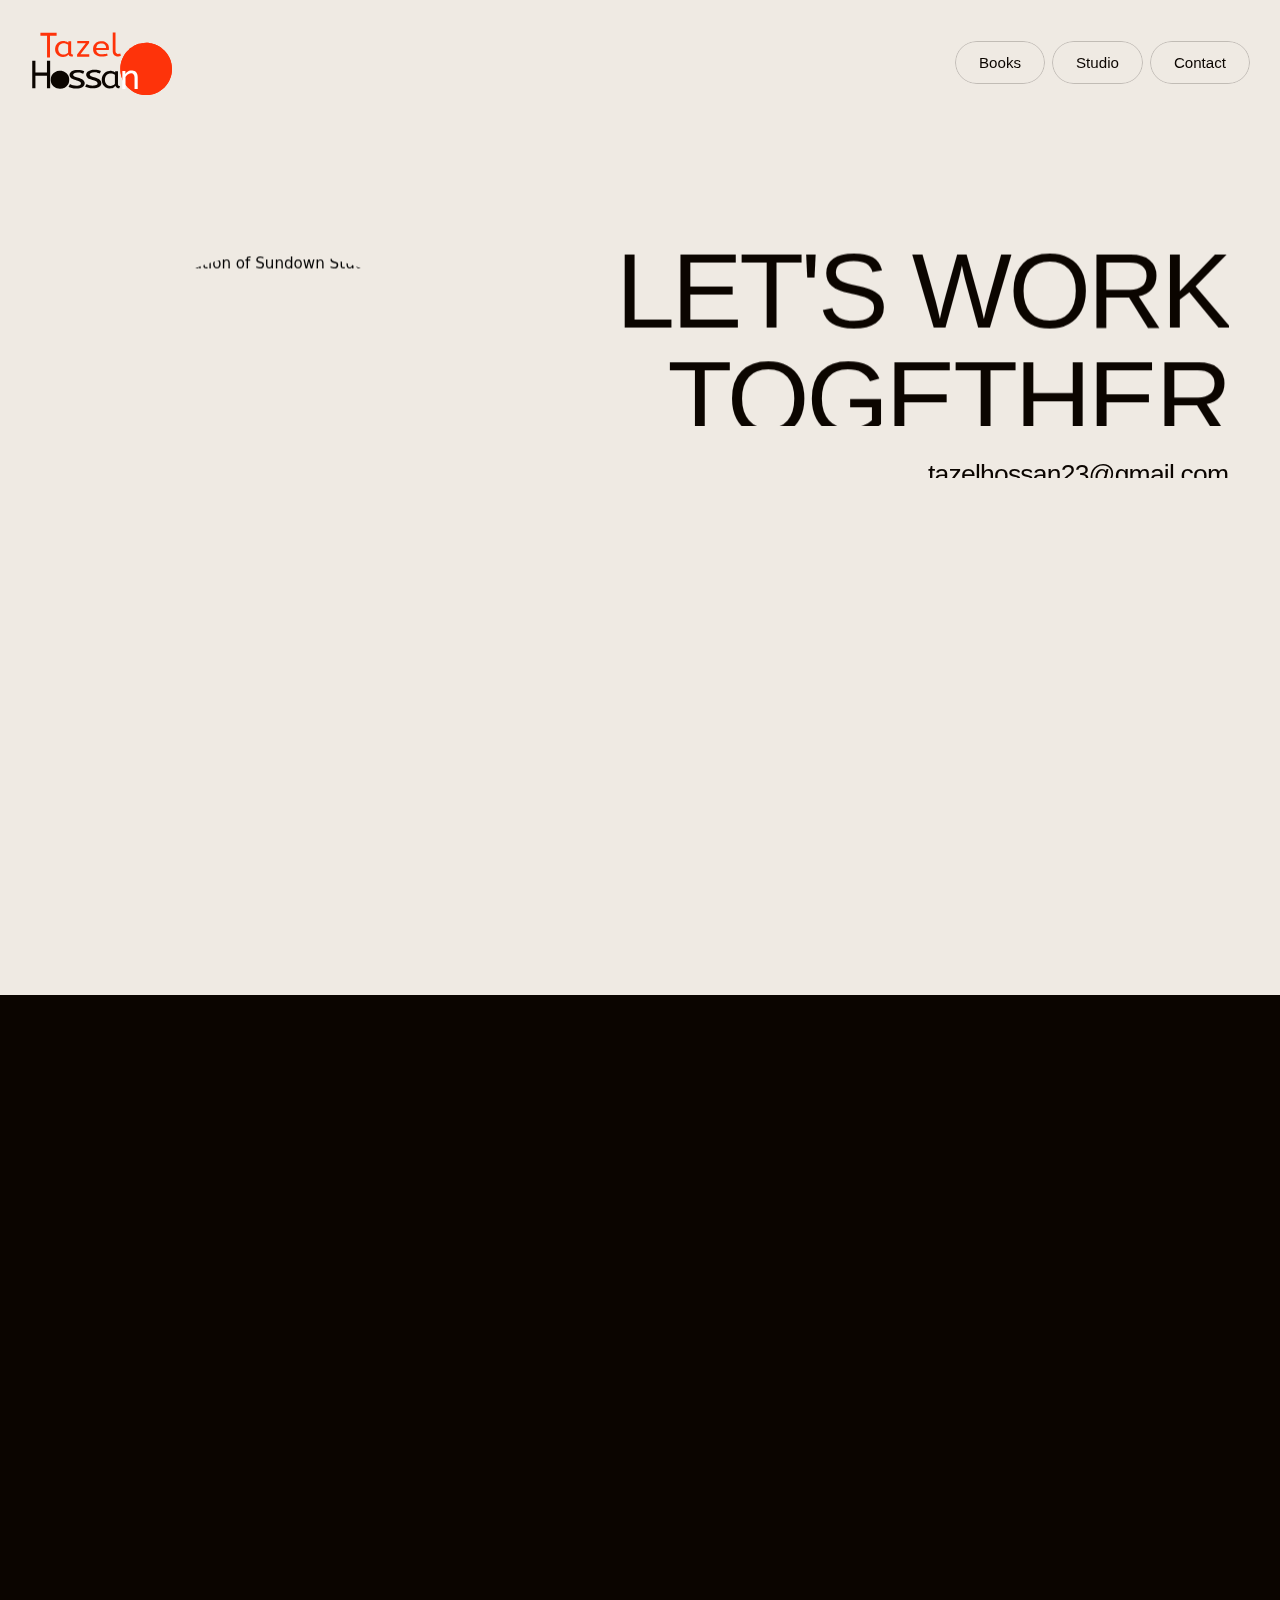
==== contact.html @ 0cb26f92 "All files are added" ====
<!DOCTYPE html>
<html data-wf-domain="#" data-wf-page="64d3dd9edfb41666c35b15ae" data-wf-site="64d3dd9edfb41666c35b15b7" lang="en">
  <head>
     <meta charset="utf-8" />
    <title>Tazel Hossan</title>
    <meta content="Important Books, Tazel Hossan" name="description" />
    <meta content="Tazel Hossan" property="og:title" />
    <meta content="important Books, Tazel Hossan" property="og:description" />
    <meta content="important Books, Tazel Hossan" property="og:image" />
    <meta content="important Books, Tazel Hossan" property="twitter:title" />
    <meta content="important Books, Tazel Hossan" property="twitter:description" />
    <meta content="important Books, Tazel Hossan" property="twitter:image" />
    <meta property="og:type" content="website" />
    <meta content="summary_large_image" name="twitter:card" />
    <meta content="width=device-width, initial-scale=1" name="viewport" />
    <link href="assets/css/contact.css" rel="stylesheet" type="text/css" />
	<script type="text/javascript">
      ! function(o, c) {
        var n = c.documentElement,
          t = " w-mod-";
        n.className += t + "js", ("ontouchstart" in o || o.DocumentTouch && c instanceof DocumentTouch) && (n.className += t + "touch")
      }(window, document);
    </script>
    
	<link href="assets/images/fav/favicon.png" rel="shortcut icon" type="image/x-icon" />
    <link href="assets/images/fav/webclip.jpg" rel="apple-touch-icon" />
    <link href="#" rel="canonical" />
    
	<style>
      .preloader {
        display: flex;
      }
    </style>
	
    <script defer src="assets/js/scrolldisable.js"></script>
	
	<style>
      html.lenis {
        height: auto;
      }

      .lenis.lenis-smooth {
        scroll-behavior: auto;
      }

      .lenis.lenis-smooth [data-lenis-prevent] {
        overscroll-behavior: contain;
      }

      .lenis.lenis-stopped {
        overflow: hidden;
      }
    </style>
    <html lang="en"></html>
  </head>
  <body class="body">
    <div class="page-wrapper">
      <div class="global-styles w-embed">
        <style>
          /* Make text look crisper and more legible in all browsers */
          body {
            -webkit-font-smoothing: antialiased;
            -moz-osx-font-smoothing: grayscale;
            font-smoothing: antialiased;
            text-rendering: optimizeLegibility;
          }

          /* Focus state style for keyboard navigation for the focusable elements */
          *[tabindex]:focus-visible,
          input[type="file"]:focus-visible {
            outline: 0.125rem solid #4d65ff;
            outline-offset: 0.125rem;
          }

          /* Get rid of top margin on first element in any rich text element */
          .w-richtext> :not(div):first-child,
          .w-richtext>div:first-child> :first-child {
            margin-top: 0 !important;
          }

          /* Get rid of bottom margin on last element in any rich text element */
          .w-richtext>:last-child,
          .w-richtext ol li:last-child,
          .w-richtext ul li:last-child {
            margin-bottom: 0 !important;
          }

          /* Prevent all click and hover interaction with an element */
          .pointer-events-off {
            pointer-events: none;
          }

          /* Enables all click and hover interaction with an element */
          .pointer-events-on {
            pointer-events: auto;
          }

          /* Create a class of .div-square which maintains a 1:1 dimension of a div */
          .div-square::after {
            content: "";
            display: block;
            padding-bottom: 100%;
          }

          /* Make sure containers never lose their center alignment */
          .container-medium,
          .container-small,
          .container-large {
            margin-right: auto !important;
            margin-left: auto !important;
          }

          /* 
Make the following elements inherit typography styles from the parent and not have hardcoded values. 
Important: You will not be able to style for example "All Links" in Designer with this CSS applied.
Uncomment this CSS to use it in the project. Leave this message for future hand-off.
*/
          /*
a,
.w-input,
.w-select,
.w-tab-link,
.w-nav-link,
.w-dropdown-btn,
.w-dropdown-toggle,
.w-dropdown-link {
  color: inherit;
  text-decoration: inherit;
  font-size: inherit;
}
*/
          /* Apply "..." after 3 lines of text */
          .text-style-3lines {
            display: -webkit-box;
            overflow: hidden;
            -webkit-line-clamp: 3;
            -webkit-box-orient: vertical;
          }

          /* Apply "..." after 2 lines of text */
          .text-style-2lines {
            display: -webkit-box;
            overflow: hidden;
            -webkit-line-clamp: 2;
            -webkit-box-orient: vertical;
          }

          /* Adds inline flex display */
          .display-inlineflex {
            display: inline-flex;
          }

          /* These classes are never overwritten */
          .hide {
            display: none !important;
          }

          @media screen and (max-width: 991px) {

            .hide,
            .hide-tablet {
              display: none !important;
            }
          }

          @media screen and (max-width: 767px) {
            .hide-mobile-landscape {
              display: none !important;
            }
          }

          @media screen and (max-width: 479px) {
            .hide-mobile {
              display: none !important;
            }
          }

          .margin-0 {
            margin: 0rem !important;
          }

          .padding-0 {
            padding: 0rem !important;
          }

          .spacing-clean {
            padding: 0rem !important;
            margin: 0rem !important;
          }

          .margin-top {
            margin-right: 0rem !important;
            margin-bottom: 0rem !important;
            margin-left: 0rem !important;
          }

          .padding-top {
            padding-right: 0rem !important;
            padding-bottom: 0rem !important;
            padding-left: 0rem !important;
          }

          .margin-right {
            margin-top: 0rem !important;
            margin-bottom: 0rem !important;
            margin-left: 0rem !important;
          }

          .padding-right {
            padding-top: 0rem !important;
            padding-bottom: 0rem !important;
            padding-left: 0rem !important;
          }

          .margin-bottom {
            margin-top: 0rem !important;
            margin-right: 0rem !important;
            margin-left: 0rem !important;
          }

          .padding-bottom {
            padding-top: 0rem !important;
            padding-right: 0rem !important;
            padding-left: 0rem !important;
          }

          .margin-left {
            margin-top: 0rem !important;
            margin-right: 0rem !important;
            margin-bottom: 0rem !important;
          }

          .padding-left {
            padding-top: 0rem !important;
            padding-right: 0rem !important;
            padding-bottom: 0rem !important;
          }

          .margin-horizontal {
            margin-top: 0rem !important;
            margin-bottom: 0rem !important;
          }

          .padding-horizontal {
            padding-top: 0rem !important;
            padding-bottom: 0rem !important;
          }

          .margin-vertical {
            margin-right: 0rem !important;
            margin-left: 0rem !important;
          }

          .padding-vertical {
            padding-right: 0rem !important;
            padding-left: 0rem !important;
          }

          /* Fluid Responsive */
          body {
            min-height: 0vw;
            font-size: calc(0.5357142857142858vw + 0.5178571428571429em);
          }

          /* Min Font Size */
          @media screen and (max-width:991px) {
            body {
              font-size: 0.875em;
            }
          }

          /* Animate Line */
          :root {
            --animate-line-color: #efeae3;
            --animate-line-speed: 0.2s;
            --animate-line-ease: cubic-bezier(0.12, 0, 0.39, 0);
          }

          .animate-line {
            display: inline-block;
            position: relative;
            overflow-x: hidden;
          }

          .animate-line::after {
            pointer-events: none;
            background-color: var(--animate-line-color);
            content: "";
            height: 1.5px;
            position: absolute;
            left: auto;
            top: auto;
            right: 0%;
            bottom: 0%;
            width: 0%;
            transition: width var(--animate-line-ease) var(--animate-line-speed);
          }

          .animate-line:hover::after {
            width: 100%;
            right: auto;
            left: 0%;
          }

          .animate-line.color-type-2 {
            --animate-line-color: #0B0500;
          }

          /* Custom pointer */
          .pointer---wrap {
            pointer-events: none;
          }
        </style>
        <style>
          @media screen and (min-width: 992px) {

            /* Animate Circle */
            :root {
              --circle-btn-bg: #0b0500;
              --circle-btn-text: #ffffff;
              --circle-btn-speed: 0.3s;
              --circle-btn-half-speed: 0.15s;
              --circle-ease-out: cubic-bezier(0.61, 1, 0.88, 1);
              --circle-ease-in: cubic-bezier(0.12, 0, 0.39, 0);
            }

            .reveal-circle {
              position: relative;
              overflow: hidden;
              -webkit-mask-image: -webkit-radial-gradient(white, black);
            }

            .reveal-circle:hover {
              color: var(--circle-btn-text);
              background-color: var(--circle-btn-bg);
              transition: background-color 0.0s linear var(--circle-btn-speed);
            }

            .reveal-circle::after {
              pointer-events: none;
              background-color: var(--circle-btn-bg);
              transform: translateY(5em);
              content: "";
              z-index: -1;
              position: absolute;
              width: 100%;
              padding-top: 100%;
              left: 0%;
              top: 0%;
              right: 0%;
              bottom: auto;
              border-radius: 50%;
              transition: border-radius var(--circle-btn-half-speed) var(--circle-ease-in) 0.0s,
                transform var(--circle-btn-speed) var(--circle-ease-in);
            }

            .reveal-circle:hover::after {
              border-radius: 0%;
              transform: translateY(0em);
              transition: border-radius var(--circle-btn-half-speed) var(--circle-ease-out) var(--circle-btn-half-speed),
                transform var(--circle-btn-speed) var(--circle-ease-out);
            }

            .reveal-circle.color-type-2 {
              --circle-btn-bg: #EFEAE3;
              --circle-btn-text: #0b0500;
            }
        </style>
      </div>
      <div data-animation="default" class="header w-nav" data-easing2="ease-in" fs-scrolldisable-element="smart-nav" data-easing="ease-out" data-collapse="small" data-w-id="489064cb-9577-b618-a8e4-54da4629fd67" role="banner" data-duration="400">
        <div class="header_container">
          <a href="/" class="header_logo-link w-nav-brand">
            <img src="assets/images/logo/logo.svg" loading="lazy" alt="Tazel Hossan" class="header_logo" />
          </a>
          <nav role="navigation" class="header_menu w-nav-menu">
            <a href="/work" class="header_link reveal-circle w-inline-block">
              <div class="header_link_dot"></div>
              <div class="header_link_text">Books</div>
            </a>
            <a href="/studio" class="header_link reveal-circle w-inline-block">
              <div class="header_link_dot"></div>
              <div class="header_link_text">Studio</div>
            </a>
            <a href="contact.html" aria-current="page" class="header_link reveal-circle w-inline-block w--current">
              <div class="header_link_dot"></div>
              <div class="header_link_text">Contact</div>
            </a>
          </nav>
          <div fs-scrolldisable-element="toggle" class="header_menu-button w-nav-button">
            <div class="menu_link">
              <div class="menu-icon">
                <div class="menu-icon_line-top"></div>
                <div class="menu-icon_line-bottom"></div>
              </div>
              <div class="menu_link_text">Click</div>
            </div>
          </div>
        </div>
        <div class="header_overlay"></div>
      </div>
      <main class="main-wrapper">
        <section class="contact_section">
          <div class="container">
            <div class="contact_wrapper">
              <div data-w-id="ddba9ebc-9bd6-7f35-e142-2bb812d04d08" style="-webkit-transform:translate3d(0, 50%, 0) scale3d(1, 1, 1) rotateX(0) rotateY(0) rotateZ(0) skew(0, 0);-moz-transform:translate3d(0, 50%, 0) scale3d(1, 1, 1) rotateX(0) rotateY(0) rotateZ(0) skew(0, 0);-ms-transform:translate3d(0, 50%, 0) scale3d(1, 1, 1) rotateX(0) rotateY(0) rotateZ(0) skew(0, 0);transform:translate3d(0, 50%, 0) scale3d(1, 1, 1) rotateX(0) rotateY(0) rotateZ(0) skew(0, 0);opacity:0" class="map_wrapper">
                <div class="map_height">
                  <img src="assets/images/map/map.webp" loading="lazy" sizes="(max-width: 767px) 93vw, (max-width: 991px) 36vw, 38vw" srcset="https://assets-global.website-files.com/64d3dd9edfb41666c35b15b7/64d3dd9edfb41666c35b15e3_Sundown-Map-p-500.jpg 500w, https://assets-global.website-files.com/64d3dd9edfb41666c35b15b7/64d3dd9edfb41666c35b15e3_Sundown-Map-p-800.jpg 800w, https://assets-global.website-files.com/64d3dd9edfb41666c35b15b7/64d3dd9edfb41666c35b15e3_Sundown-Map-p-1080.jpg 1080w, https://assets-global.website-files.com/64d3dd9edfb41666c35b15b7/64d3dd9edfb41666c35b15e3_Sundown-Map-p-1600.jpg 1600w, https://assets-global.website-files.com/64d3dd9edfb41666c35b15b7/64d3dd9edfb41666c35b15e3_Sundown-Map-p-2000.jpg 2000w, https://assets-global.website-files.com/64d3dd9edfb41666c35b15b7/64d3dd9edfb41666c35b15e3_Sundown-Map-p-2600.jpg 2600w, https://assets-global.website-files.com/64d3dd9edfb41666c35b15b7/64d3dd9edfb41666c35b15e3_Sundown-Map.webp 2634w" alt="Map showing location of Sundown Studio" class="image" />
                </div>
              </div>
              <div class="content_wrapper">
                <div class="contact_content">
                  <div class="heading_wrap">
                    <h1 data-w-id="2df42a85-0274-06a1-2caa-21263af942a5" style="-webkit-transform:translate3d(0, 105%, 0) scale3d(1, 1, 1) rotateX(0) rotateY(0) rotateZ(0) skew(0, 0);-moz-transform:translate3d(0, 105%, 0) scale3d(1, 1, 1) rotateX(0) rotateY(0) rotateZ(0) skew(0, 0);-ms-transform:translate3d(0, 105%, 0) scale3d(1, 1, 1) rotateX(0) rotateY(0) rotateZ(0) skew(0, 0);transform:translate3d(0, 105%, 0) scale3d(1, 1, 1) rotateX(0) rotateY(0) rotateZ(0) skew(0, 0)" class="contact_heading-1">let&#x27;s work </h1>
                  </div>
                  <div class="heading_wrap">
                    <h1 data-w-id="075545f0-e48b-1949-8279-20169f4b8d40" style="-webkit-transform:translate3d(0, 105%, 0) scale3d(1, 1, 1) rotateX(0) rotateY(0) rotateZ(0) skew(0, 0);-moz-transform:translate3d(0, 105%, 0) scale3d(1, 1, 1) rotateX(0) rotateY(0) rotateZ(0) skew(0, 0);-ms-transform:translate3d(0, 105%, 0) scale3d(1, 1, 1) rotateX(0) rotateY(0) rotateZ(0) skew(0, 0);transform:translate3d(0, 105%, 0) scale3d(1, 1, 1) rotateX(0) rotateY(0) rotateZ(0) skew(0, 0)" class="contact_heading-2">together</h1>
                  </div>
                  <div class="link_wrap">
                    <a data-w-id="2f45e20d-b739-a10f-342c-1d8394a74b5b" style="-webkit-transform:translate3d(0, 150%, 0) scale3d(1, 1, 1) rotateX(0) rotateY(0) rotateZ(0) skew(0, 0);-moz-transform:translate3d(0, 150%, 0) scale3d(1, 1, 1) rotateX(0) rotateY(0) rotateZ(0) skew(0, 0);-ms-transform:translate3d(0, 150%, 0) scale3d(1, 1, 1) rotateX(0) rotateY(0) rotateZ(0) skew(0, 0);transform:translate3d(0, 150%, 0) scale3d(1, 1, 1) rotateX(0) rotateY(0) rotateZ(0) skew(0, 0)" href="mailto:tazelhossan23@gmail.com" class="contact_link animate-line color-type-2">tazelhossan23@gmail.com</a>
                  </div>
                  <div data-w-id="3f0509ab-4c14-a874-d63c-6f5e2aa34bff" style="opacity:0" class="contact-gradient-wrapper">
                    <div class="who-shapes-wrapper">
                      <div style="-webkit-transform:translate3d(0%, 0%, 0) scale3d(1, 1, 1) rotateX(0) rotateY(0) rotateZ(0) skew(0, 0);-moz-transform:translate3d(0%, 0%, 0) scale3d(1, 1, 1) rotateX(0) rotateY(0) rotateZ(0) skew(0, 0);-ms-transform:translate3d(0%, 0%, 0) scale3d(1, 1, 1) rotateX(0) rotateY(0) rotateZ(0) skew(0, 0);transform:translate3d(0%, 0%, 0) scale3d(1, 1, 1) rotateX(0) rotateY(0) rotateZ(0) skew(0, 0)" class="who-shape-2"></div>
                      <div style="-webkit-transform:translate3d(0%, 0%, 0) scale3d(1, 1, 1) rotateX(0) rotateY(0) rotateZ(0deg) skew(0deg, 0);-moz-transform:translate3d(0%, 0%, 0) scale3d(1, 1, 1) rotateX(0) rotateY(0) rotateZ(0deg) skew(0deg, 0);-ms-transform:translate3d(0%, 0%, 0) scale3d(1, 1, 1) rotateX(0) rotateY(0) rotateZ(0deg) skew(0deg, 0);transform:translate3d(0%, 0%, 0) scale3d(1, 1, 1) rotateX(0) rotateY(0) rotateZ(0deg) skew(0deg, 0)" class="who-shape-1"></div>
                    </div>
                  </div>
                </div>
                <div class="contact_points">
                  <div data-w-id="780020fa-1ade-f99d-bc6c-25d020158dc1" style="opacity:0" class="heading-style-h4">Jahangirnagar University, Area</div>
                  <div data-w-id="a8296101-f5be-d9b4-b845-5a6a897e2b38" style="-webkit-transform:translate3d(0, 0, 0) scale3d(0, 0, 1) rotateX(0) rotateY(0) rotateZ(0) skew(0, 0);-moz-transform:translate3d(0, 0, 0) scale3d(0, 0, 1) rotateX(0) rotateY(0) rotateZ(0) skew(0, 0);-ms-transform:translate3d(0, 0, 0) scale3d(0, 0, 1) rotateX(0) rotateY(0) rotateZ(0) skew(0, 0);transform:translate3d(0, 0, 0) scale3d(0, 0, 1) rotateX(0) rotateY(0) rotateZ(0) skew(0, 0)" class="line"></div>
                  <div data-w-id="182dfed7-cc10-fd19-6f8d-c103263c7725" style="opacity:0" class="heading-style-h4">Savar - 1342, Dhaka</div>
                  <div data-w-id="5c5dd414-5310-069b-d87b-884fb76edf4d" style="-webkit-transform:translate3d(0, 0, 0) scale3d(0, 0, 1) rotateX(0) rotateY(0) rotateZ(0) skew(0, 0);-moz-transform:translate3d(0, 0, 0) scale3d(0, 0, 1) rotateX(0) rotateY(0) rotateZ(0) skew(0, 0);-ms-transform:translate3d(0, 0, 0) scale3d(0, 0, 1) rotateX(0) rotateY(0) rotateZ(0) skew(0, 0);transform:translate3d(0, 0, 0) scale3d(0, 0, 1) rotateX(0) rotateY(0) rotateZ(0) skew(0, 0)" class="line"></div>
                  <div data-w-id="cb2c5d14-49bb-25f5-def1-b8c539429dc9" style="opacity:0" class="heading-style-h4">Bangladesh</div>
                </div>
              </div>
            </div>
          </div>
        </section>
      </main>
      <footer class="footer">
        <div class="spacer"></div>
        <div class="footer-component">
          <div class="container is-1260">
            <div class="footer_content">
              <div class="footer_menu_wrap">
                <a href="/work" class="footer_menu_link">Books</a>
                <a href="/studio" class="footer_menu_link">Studio</a>
                <a href="/contact.html" aria-current="page" class="footer_menu_link w--current">Contact</a>
              </div>
              <div class="newsletter_wrap">
                <div class="newsletter-heading_wrapper">
                  <p class="text-size-large text-color-white">Receive professional insights and imaginative inspiration directly in your email inbox.</p>
                </div>
                <div class="form-wrapper">
                  <div class="form-block w-form">
                    <form id="email-form" name="email-form" data-name="Email Form" method="get" class="form" data-wf-page-id="64d3dd9edfb41666c35b15ae" data-wf-element-id="626ff2cb-0fc6-2b3c-7abf-541026a7f826">
                      <input class="text-field w-input" maxlength="256" name="email-2" data-name="Email 2" placeholder="Email address" type="email" id="email-2" required="" />
                      <input type="submit" data-wait="Please wait..." class="submit-button w-button" value="Submit" />
                    </form>
                    <div class="success-message w-form-done">
                      <div class="text-block">Thanks for signing up!</div>
                    </div>
                    <div class="error-message w-form-fail">
                      <div class="text-block-2">Oops! Something went wrong.</div>
                    </div>
                  </div>
                </div>
              </div>
            </div>
          </div>
          <div data-w-id="626ff2cb-0fc6-2b3c-7abf-541026a7f82f" class="footer-gradient_wrapper">
            <div class="footer-shape-1"></div>
            <div class="footer-shape-2"></div>
            <div class="footer-shape-3"></div>
            <div class="footer-shape-4"></div>
          </div>
          <div class="footer-logo_wrapper">
            <img src="assets/images/logo/footer.svg" loading="lazy" alt="" class="footer-logo" />
          </div>
          <div class="footer_links">
            <div class="footer-line-break"></div>
            <div class="footer_links_wrapper">
              <div class="footer_copyright">
                <p class="text-color-white">Copyright © Tazel Hossan</p>
              </div>
              <div class="footer_location">
                <div class="location_icon">
                  <img src="https://assets-global.website-files.com/64d3dd9edfb41666c35b15b7/64d3dd9edfb41666c35b15cb_Globe.svg" loading="lazy" alt="" class="image" />
                </div>
                <p class="text-color-white">FaceBook</p>
              </div>
              <div class="footer_socials">
                <a href="#" target="_blank" class="footer-link animate-line">GitHub</a>
              </div>
              <div class="footer_socials">
                <a href="#" target="_blank" class="footer-link animate-line">LinkedIn</a>
              </div>
            </div>
          </div>
        </div>
      </footer>
    </div>
       <script src="assets/js/min.js" type="text/javascript" ></script>
    <script src="assets/js/webflow.js" type="text/javascript"></script>
    <script src="assets/js/lenis.js"></script>
	<script>
      "use strict"; // fix lenis in safari
      if (Webflow.env("editor") === undefined) {
        const lenis = new Lenis({
          lerp: 0.1,
          wheelMultiplier: 0.7,
          infinite: false,
          gestureOrientation: "vertical",
          normalizeWheel: false,
          smoothTouch: false
        });

        function raf(time) {
          lenis.raf(time);
          requestAnimationFrame(raf);
        }
        requestAnimationFrame(raf);
        $("[data-lenis-start]").on("click", function() {
          lenis.start();
        });
        $("[data-lenis-stop]").on("click", function() {
          lenis.stop();
        });
        $("[data-lenis-toggle]").on("click", function() {
          $(this).toggleClass("stop-scroll");
          if ($(this).hasClass("stop-scroll")) {
            lenis.stop();
          } else {
            lenis.start();
          }
        });

        function connectToScrollTrigger() {
          lenis.on("scroll", ScrollTrigger.update);
          gsap.ticker.add((time) => {
            lenis.raf(time * 1000);
          });
        }
        // Uncomment this if using GSAP ScrollTrigger
        // connectToScrollTrigger();
      }
    </script>
  </body>
</html>
---- assets/css/contact.css ----
html {
  -ms-text-size-adjust: 100%;
  -webkit-text-size-adjust: 100%;
  font-family: sans-serif;
}
body {
  margin: 0;
}
article,
aside,
details,
figcaption,
figure,
footer,
header,
hgroup,
main,
menu,
nav,
section,
summary {
  display: block;
}
audio,
canvas,
progress,
video {
  vertical-align: baseline;
  display: inline-block;
}
audio:not([controls]) {
  height: 0;
  display: none;
}
[hidden],
template {
  display: none;
}
a {
  background-color: transparent;
}
a:active,
a:hover {
  outline: 0;
}
abbr[title] {
  border-bottom: 1px dotted;
}
b,
strong {
  font-weight: 700;
}
dfn {
  font-style: italic;
}
h1 {
  margin: 0.67em 0;
  font-size: 2em;
}
mark {
  color: #000;
  background: #ff0;
}
small {
  font-size: 80%;
}
sub,
sup {
  vertical-align: baseline;
  font-size: 75%;
  line-height: 0;
  position: relative;
}
sup {
  top: -0.5em;
}
sub {
  bottom: -0.25em;
}
img {
  border: 0;
}
svg:not(:root) {
  overflow: hidden;
}
figure {
  margin: 1em 40px;
}
hr {
  box-sizing: content-box;
  height: 0;
}
pre {
  overflow: auto;
}
code,
kbd,
pre,
samp {
  font-family: monospace;
  font-size: 1em;
}
button,
input,
optgroup,
select,
textarea {
  color: inherit;
  font: inherit;
  margin: 0;
}
button {
  overflow: visible;
}
button,
select {
  text-transform: none;
}
button,
html input[type="button"],
input[type="reset"] {
  -webkit-appearance: button;
  cursor: pointer;
}
button[disabled],
html input[disabled] {
  cursor: default;
}
button::-moz-focus-inner,
input::-moz-focus-inner {
  border: 0;
  padding: 0;
}
input {
  line-height: normal;
}
input[type="checkbox"],
input[type="radio"] {
  box-sizing: border-box;
  padding: 0;
}
input[type="number"]::-webkit-inner-spin-button,
input[type="number"]::-webkit-outer-spin-button {
  height: auto;
}
input[type="search"] {
  -webkit-appearance: none;
}
input[type="search"]::-webkit-search-cancel-button,
input[type="search"]::-webkit-search-decoration {
  -webkit-appearance: none;
}
fieldset {
  border: 1px solid silver;
  margin: 0 2px;
  padding: 0.35em 0.625em 0.75em;
}
legend {
  border: 0;
  padding: 0;
}
textarea {
  overflow: auto;
}
optgroup {
  font-weight: 700;
}
table {
  border-collapse: collapse;
  border-spacing: 0;
}
td,
th {
  padding: 0;
}
@font-face {
  font-family: webflow-icons;
  src: url([data-uri])
    format("truetype");
  font-weight: 400;
  font-style: normal;
}
[class^="w-icon-"],
[class*="\ w-icon-"] {
  speak: none;
  font-variant: normal;
  text-transform: none;
  -webkit-font-smoothing: antialiased;
  -moz-osx-font-smoothing: grayscale;
  font-style: normal;
  font-weight: 400;
  line-height: 1;
  font-family: webflow-icons !important;
}
.w-icon-slider-right:before {
  content: "î˜€";
}
.w-icon-slider-left:before {
  content: "î˜";
}
.w-icon-nav-menu:before {
  content: "î˜‚";
}
.w-icon-arrow-down:before,
.w-icon-dropdown-toggle:before {
  content: "î˜ƒ";
}
.w-icon-file-upload-remove:before {
  content: "î¤€";
}
.w-icon-file-upload-icon:before {
  content: "î¤ƒ";
}
* {
  box-sizing: border-box;
}
html {
  height: 100%;
}
body {
  min-height: 100%;
  color: #333;
  background-color: #fff;
  margin: 0;
  font-family: Arial, sans-serif;
  font-size: 14px;
  line-height: 20px;
}
img {
  max-width: 100%;
  vertical-align: middle;
  display: inline-block;
}
html.w-mod-touch * {
  background-attachment: scroll !important;
}
.w-block {
  display: block;
}
.w-inline-block {
  max-width: 100%;
  display: inline-block;
}
.w-clearfix:before,
.w-clearfix:after {
  content: " ";
  grid-area: 1/1/2/2;
  display: table;
}
.w-clearfix:after {
  clear: both;
}
.w-hidden {
  display: none;
}
.w-button {
  color: #fff;
  line-height: inherit;
  cursor: pointer;
  background-color: #3898ec;
  border: 0;
  border-radius: 0;
  padding: 9px 15px;
  text-decoration: none;
  display: inline-block;
}
input.w-button {
  -webkit-appearance: button;
}
html[data-w-dynpage] [data-w-cloak] {
  color: transparent !important;
}
.w-code-block {
  margin: unset;
}
.w-webflow-badge,
.w-webflow-badge * {
  z-index: auto;
  visibility: visible;
  box-sizing: border-box;
  width: auto;
  height: auto;
  max-height: none;
  max-width: none;
  min-height: 0;
  min-width: 0;
  float: none;
  clear: none;
  box-shadow: none;
  opacity: 1;
  direction: ltr;
  font-family: inherit;
  font-weight: inherit;
  color: inherit;
  font-size: inherit;
  line-height: inherit;
  font-style: inherit;
  font-variant: inherit;
  text-align: inherit;
  letter-spacing: inherit;
  -webkit-text-decoration: inherit;
  text-decoration: inherit;
  text-indent: 0;
  text-transform: inherit;
  text-shadow: none;
  font-smoothing: auto;
  vertical-align: baseline;
  cursor: inherit;
  white-space: inherit;
  word-break: normal;
  word-spacing: normal;
  word-wrap: normal;
  background: 0 0;
  border: 0 transparent;
  border-radius: 0;
  margin: 0;
  padding: 0;
  list-style-type: disc;
  transition: none;
  display: block;
  position: static;
  top: auto;
  bottom: auto;
  left: auto;
  right: auto;
  overflow: visible;
  transform: none;
}
.w-webflow-badge {
  white-space: nowrap;
  cursor: pointer;
  box-shadow: 0 0 0 1px rgba(0, 0, 0, 0.1), 0 1px 3px rgba(0, 0, 0, 0.1);
  visibility: visible !important;
  z-index: 2147483647 !important;
  color: #aaadb0 !important;
  opacity: 1 !important;
  width: auto !important;
  height: auto !important;
  background-color: #fff !important;
  border-radius: 3px !important;
  margin: 0 !important;
  padding: 6px !important;
  font-size: 12px !important;
  line-height: 14px !important;
  text-decoration: none !important;
  display: inline-block !important;
  position: fixed !important;
  top: auto !important;
  bottom: 12px !important;
  left: auto !important;
  right: 12px !important;
  overflow: visible !important;
  transform: none !important;
}
.w-webflow-badge > img {
  visibility: visible !important;
  opacity: 1 !important;
  vertical-align: middle !important;
  display: inline-block !important;
}
h1,
h2,
h3,
h4,
h5,
h6 {
  margin-bottom: 10px;
  font-weight: 700;
}
h1 {
  margin-top: 20px;
  font-size: 38px;
  line-height: 44px;
}
h2 {
  margin-top: 20px;
  font-size: 32px;
  line-height: 36px;
}
h3 {
  margin-top: 20px;
  font-size: 24px;
  line-height: 30px;
}
h4 {
  margin-top: 10px;
  font-size: 18px;
  line-height: 24px;
}
h5 {
  margin-top: 10px;
  font-size: 14px;
  line-height: 20px;
}
h6 {
  margin-top: 10px;
  font-size: 12px;
  line-height: 18px;
}
p {
  margin-top: 0;
  margin-bottom: 10px;
}
blockquote {
  border-left: 5px solid #e2e2e2;
  margin: 0 0 10px;
  padding: 10px 20px;
  font-size: 18px;
  line-height: 22px;
}
figure {
  margin: 0 0 10px;
}
figcaption {
  text-align: center;
  margin-top: 5px;
}
ul,
ol {
  margin-top: 0;
  margin-bottom: 10px;
  padding-left: 40px;
}
.w-list-unstyled {
  padding-left: 0;
  list-style: none;
}
.w-embed:before,
.w-embed:after {
  content: " ";
  grid-area: 1/1/2/2;
  display: table;
}
.w-embed:after {
  clear: both;
}
.w-video {
  width: 100%;
  padding: 0;
  position: relative;
}
.w-video iframe,
.w-video object,
.w-video embed {
  width: 100%;
  height: 100%;
  border: none;
  position: absolute;
  top: 0;
  left: 0;
}
fieldset {
  border: 0;
  margin: 0;
  padding: 0;
}
button,
[type="button"],
[type="reset"] {
  cursor: pointer;
  -webkit-appearance: button;
  border: 0;
}
.w-form {
  margin: 0 0 15px;
}
.w-form-done {
  text-align: center;
  background-color: #ddd;
  padding: 20px;
  display: none;
}
.w-form-fail {
  background-color: #ffdede;
  margin-top: 10px;
  padding: 10px;
  display: none;
}
label {
  margin-bottom: 5px;
  font-weight: 700;
  display: block;
}
.w-input,
.w-select {
  width: 100%;
  height: 38px;
  color: #333;
  vertical-align: middle;
  background-color: #fff;
  border: 1px solid #ccc;
  margin-bottom: 10px;
  padding: 8px 12px;
  font-size: 14px;
  line-height: 1.42857;
  display: block;
}
.w-input:-moz-placeholder,
.w-select:-moz-placeholder {
  color: #999;
}
.w-input::-moz-placeholder,
.w-select::-moz-placeholder {
  color: #999;
  opacity: 1;
}
.w-input::-webkit-input-placeholder,
.w-select::-webkit-input-placeholder {
  color: #999;
}
.w-input:focus,
.w-select:focus {
  border-color: #3898ec;
  outline: 0;
}
.w-input[disabled],
.w-select[disabled],
.w-input[readonly],
.w-select[readonly],
fieldset[disabled] .w-input,
fieldset[disabled] .w-select {
  cursor: not-allowed;
}
.w-input[disabled]:not(.w-input-disabled),
.w-select[disabled]:not(.w-input-disabled),
.w-input[readonly],
.w-select[readonly],
fieldset[disabled]:not(.w-input-disabled) .w-input,
fieldset[disabled]:not(.w-input-disabled) .w-select {
  background-color: #eee;
}
textarea.w-input,
textarea.w-select {
  height: auto;
}
.w-select {
  background-color: #f3f3f3;
}
.w-select[multiple] {
  height: auto;
}
.w-form-label {
  cursor: pointer;
  margin-bottom: 0;
  font-weight: 400;
  display: inline-block;
}
.w-radio {
  margin-bottom: 5px;
  padding-left: 20px;
  display: block;
}
.w-radio:before,
.w-radio:after {
  content: " ";
  grid-area: 1/1/2/2;
  display: table;
}
.w-radio:after {
  clear: both;
}
.w-radio-input {
  float: left;
  margin: 3px 0 0 -20px;
  line-height: normal;
}
.w-file-upload {
  margin-bottom: 10px;
  display: block;
}
.w-file-upload-input {
  width: 0.1px;
  height: 0.1px;
  opacity: 0;
  z-index: -100;
  position: absolute;
  overflow: hidden;
}
.w-file-upload-default,
.w-file-upload-uploading,
.w-file-upload-success {
  color: #333;
  display: inline-block;
}
.w-file-upload-error {
  margin-top: 10px;
  display: block;
}
.w-file-upload-default.w-hidden,
.w-file-upload-uploading.w-hidden,
.w-file-upload-error.w-hidden,
.w-file-upload-success.w-hidden {
  display: none;
}
.w-file-upload-uploading-btn {
  cursor: pointer;
  background-color: #fafafa;
  border: 1px solid #ccc;
  margin: 0;
  padding: 8px 12px;
  font-size: 14px;
  font-weight: 400;
  display: flex;
}
.w-file-upload-file {
  background-color: #fafafa;
  border: 1px solid #ccc;
  flex-grow: 1;
  justify-content: space-between;
  margin: 0;
  padding: 8px 9px 8px 11px;
  display: flex;
}
.w-file-upload-file-name {
  font-size: 14px;
  font-weight: 400;
  display: block;
}
.w-file-remove-link {
  width: auto;
  height: auto;
  cursor: pointer;
  margin-top: 3px;
  margin-left: 10px;
  padding: 3px;
  display: block;
}
.w-icon-file-upload-remove {
  margin: auto;
  font-size: 10px;
}
.w-file-upload-error-msg {
  color: #ea384c;
  padding: 2px 0;
  display: inline-block;
}
.w-file-upload-info {
  padding: 0 12px;
  line-height: 38px;
  display: inline-block;
}
.w-file-upload-label {
  cursor: pointer;
  background-color: #fafafa;
  border: 1px solid #ccc;
  margin: 0;
  padding: 8px 12px;
  font-size: 14px;
  font-weight: 400;
  display: inline-block;
}
.w-icon-file-upload-icon,
.w-icon-file-upload-uploading {
  width: 20px;
  margin-right: 8px;
  display: inline-block;
}
.w-icon-file-upload-uploading {
  height: 20px;
}
.w-container {
  max-width: 940px;
  margin-left: auto;
  margin-right: auto;
}
.w-container:before,
.w-container:after {
  content: " ";
  grid-area: 1/1/2/2;
  display: table;
}
.w-container:after {
  clear: both;
}
.w-container .w-row {
  margin-left: -10px;
  margin-right: -10px;
}
.w-row:before,
.w-row:after {
  content: " ";
  grid-area: 1/1/2/2;
  display: table;
}
.w-row:after {
  clear: both;
}
.w-row .w-row {
  margin-left: 0;
  margin-right: 0;
}
.w-col {
  float: left;
  width: 100%;
  min-height: 1px;
  padding-left: 10px;
  padding-right: 10px;
  position: relative;
}
.w-col .w-col {
  padding-left: 0;
  padding-right: 0;
}
.w-col-1 {
  width: 8.33333%;
}
.w-col-2 {
  width: 16.6667%;
}
.w-col-3 {
  width: 25%;
}
.w-col-4 {
  width: 33.3333%;
}
.w-col-5 {
  width: 41.6667%;
}
.w-col-6 {
  width: 50%;
}
.w-col-7 {
  width: 58.3333%;
}
.w-col-8 {
  width: 66.6667%;
}
.w-col-9 {
  width: 75%;
}
.w-col-10 {
  width: 83.3333%;
}
.w-col-11 {
  width: 91.6667%;
}
.w-col-12 {
  width: 100%;
}
.w-hidden-main {
  display: none !important;
}
@media screen and (max-width: 991px) {
  .w-container {
    max-width: 728px;
  }
  .w-hidden-main {
    display: inherit !important;
  }
  .w-hidden-medium {
    display: none !important;
  }
  .w-col-medium-1 {
    width: 8.33333%;
  }
  .w-col-medium-2 {
    width: 16.6667%;
  }
  .w-col-medium-3 {
    width: 25%;
  }
  .w-col-medium-4 {
    width: 33.3333%;
  }
  .w-col-medium-5 {
    width: 41.6667%;
  }
  .w-col-medium-6 {
    width: 50%;
  }
  .w-col-medium-7 {
    width: 58.3333%;
  }
  .w-col-medium-8 {
    width: 66.6667%;
  }
  .w-col-medium-9 {
    width: 75%;
  }
  .w-col-medium-10 {
    width: 83.3333%;
  }
  .w-col-medium-11 {
    width: 91.6667%;
  }
  .w-col-medium-12 {
    width: 100%;
  }
  .w-col-stack {
    width: 100%;
    left: auto;
    right: auto;
  }
}
@media screen and (max-width: 767px) {
  .w-hidden-main,
  .w-hidden-medium {
    display: inherit !important;
  }
  .w-hidden-small {
    display: none !important;
  }
  .w-row,
  .w-container .w-row {
    margin-left: 0;
    margin-right: 0;
  }
  .w-col {
    width: 100%;
    left: auto;
    right: auto;
  }
  .w-col-small-1 {
    width: 8.33333%;
  }
  .w-col-small-2 {
    width: 16.6667%;
  }
  .w-col-small-3 {
    width: 25%;
  }
  .w-col-small-4 {
    width: 33.3333%;
  }
  .w-col-small-5 {
    width: 41.6667%;
  }
  .w-col-small-6 {
    width: 50%;
  }
  .w-col-small-7 {
    width: 58.3333%;
  }
  .w-col-small-8 {
    width: 66.6667%;
  }
  .w-col-small-9 {
    width: 75%;
  }
  .w-col-small-10 {
    width: 83.3333%;
  }
  .w-col-small-11 {
    width: 91.6667%;
  }
  .w-col-small-12 {
    width: 100%;
  }
}
@media screen and (max-width: 479px) {
  .w-container {
    max-width: none;
  }
  .w-hidden-main,
  .w-hidden-medium,
  .w-hidden-small {
    display: inherit !important;
  }
  .w-hidden-tiny {
    display: none !important;
  }
  .w-col {
    width: 100%;
  }
  .w-col-tiny-1 {
    width: 8.33333%;
  }
  .w-col-tiny-2 {
    width: 16.6667%;
  }
  .w-col-tiny-3 {
    width: 25%;
  }
  .w-col-tiny-4 {
    width: 33.3333%;
  }
  .w-col-tiny-5 {
    width: 41.6667%;
  }
  .w-col-tiny-6 {
    width: 50%;
  }
  .w-col-tiny-7 {
    width: 58.3333%;
  }
  .w-col-tiny-8 {
    width: 66.6667%;
  }
  .w-col-tiny-9 {
    width: 75%;
  }
  .w-col-tiny-10 {
    width: 83.3333%;
  }
  .w-col-tiny-11 {
    width: 91.6667%;
  }
  .w-col-tiny-12 {
    width: 100%;
  }
}
.w-widget {
  position: relative;
}
.w-widget-map {
  width: 100%;
  height: 400px;
}
.w-widget-map label {
  width: auto;
  display: inline;
}
.w-widget-map img {
  max-width: inherit;
}
.w-widget-map .gm-style-iw {
  text-align: center;
}
.w-widget-map .gm-style-iw > button {
  display: none !important;
}
.w-widget-twitter {
  overflow: hidden;
}
.w-widget-twitter-count-shim {
  vertical-align: top;
  width: 28px;
  height: 20px;
  text-align: center;
  background: #fff;
  border: 1px solid #758696;
  border-radius: 3px;
  display: inline-block;
  position: relative;
}
.w-widget-twitter-count-shim * {
  pointer-events: none;
  -webkit-user-select: none;
  -ms-user-select: none;
  user-select: none;
}
.w-widget-twitter-count-shim .w-widget-twitter-count-inner {
  text-align: center;
  color: #999;
  font-family: serif;
  font-size: 15px;
  line-height: 12px;
  position: relative;
}
.w-widget-twitter-count-shim .w-widget-twitter-count-clear {
  display: block;
  position: relative;
}
.w-widget-twitter-count-shim.w--large {
  width: 36px;
  height: 28px;
}
.w-widget-twitter-count-shim.w--large .w-widget-twitter-count-inner {
  font-size: 18px;
  line-height: 18px;
}
.w-widget-twitter-count-shim:not(.w--vertical) {
  margin-left: 5px;
  margin-right: 8px;
}
.w-widget-twitter-count-shim:not(.w--vertical).w--large {
  margin-left: 6px;
}
.w-widget-twitter-count-shim:not(.w--vertical):before,
.w-widget-twitter-count-shim:not(.w--vertical):after {
  content: " ";
  height: 0;
  width: 0;
  pointer-events: none;
  border: solid transparent;
  position: absolute;
  top: 50%;
  left: 0;
}
.w-widget-twitter-count-shim:not(.w--vertical):before {
  border-width: 4px;
  border-color: rgba(117, 134, 150, 0) #5d6c7b rgba(117, 134, 150, 0)
    rgba(117, 134, 150, 0);
  margin-top: -4px;
  margin-left: -9px;
}
.w-widget-twitter-count-shim:not(.w--vertical).w--large:before {
  border-width: 5px;
  margin-top: -5px;
  margin-left: -10px;
}
.w-widget-twitter-count-shim:not(.w--vertical):after {
  border-width: 4px;
  border-color: rgba(255, 255, 255, 0) #fff rgba(255, 255, 255, 0)
    rgba(255, 255, 255, 0);
  margin-top: -4px;
  margin-left: -8px;
}
.w-widget-twitter-count-shim:not(.w--vertical).w--large:after {
  border-width: 5px;
  margin-top: -5px;
  margin-left: -9px;
}
.w-widget-twitter-count-shim.w--vertical {
  width: 61px;
  height: 33px;
  margin-bottom: 8px;
}
.w-widget-twitter-count-shim.w--vertical:before,
.w-widget-twitter-count-shim.w--vertical:after {
  content: " ";
  height: 0;
  width: 0;
  pointer-events: none;
  border: solid transparent;
  position: absolute;
  top: 100%;
  left: 50%;
}
.w-widget-twitter-count-shim.w--vertical:before {
  border-width: 5px;
  border-color: #5d6c7b rgba(117, 134, 150, 0) rgba(117, 134, 150, 0);
  margin-left: -5px;
}
.w-widget-twitter-count-shim.w--vertical:after {
  border-width: 4px;
  border-color: #fff rgba(255, 255, 255, 0) rgba(255, 255, 255, 0);
  margin-left: -4px;
}
.w-widget-twitter-count-shim.w--vertical .w-widget-twitter-count-inner {
  font-size: 18px;
  line-height: 22px;
}
.w-widget-twitter-count-shim.w--vertical.w--large {
  width: 76px;
}
.w-background-video {
  height: 500px;
  color: #fff;
  position: relative;
  overflow: hidden;
}
.w-background-video > video {
  width: 100%;
  height: 100%;
  object-fit: cover;
  z-index: -100;
  background-position: 50%;
  background-size: cover;
  margin: auto;
  position: absolute;
  top: -100%;
  bottom: -100%;
  left: -100%;
  right: -100%;
}
.w-background-video > video::-webkit-media-controls-start-playback-button {
  -webkit-appearance: none;
  display: none !important;
}
.w-background-video--control {
  background-color: transparent;
  padding: 0;
  position: absolute;
  bottom: 1em;
  right: 1em;
}
.w-background-video--control > [hidden] {
  display: none !important;
}
.w-slider {
  height: 300px;
  text-align: center;
  clear: both;
  -webkit-tap-highlight-color: transparent;
  tap-highlight-color: transparent;
  background: #ddd;
  position: relative;
}
.w-slider-mask {
  z-index: 1;
  height: 100%;
  white-space: nowrap;
  display: block;
  position: relative;
  left: 0;
  right: 0;
  overflow: hidden;
}
.w-slide {
  vertical-align: top;
  width: 100%;
  height: 100%;
  white-space: normal;
  text-align: left;
  display: inline-block;
  position: relative;
}
.w-slider-nav {
  z-index: 2;
  height: 40px;
  text-align: center;
  -webkit-tap-highlight-color: transparent;
  tap-highlight-color: transparent;
  margin: auto;
  padding-top: 10px;
  position: absolute;
  top: auto;
  bottom: 0;
  left: 0;
  right: 0;
}
.w-slider-nav.w-round > div {
  border-radius: 100%;
}
.w-slider-nav.w-num > div {
  width: auto;
  height: auto;
  font-size: inherit;
  line-height: inherit;
  padding: 0.2em 0.5em;
}
.w-slider-nav.w-shadow > div {
  box-shadow: 0 0 3px rgba(51, 51, 51, 0.4);
}
.w-slider-nav-invert {
  color: #fff;
}
.w-slider-nav-invert > div {
  background-color: rgba(34, 34, 34, 0.4);
}
.w-slider-nav-invert > div.w-active {
  background-color: #222;
}
.w-slider-dot {
  width: 1em;
  height: 1em;
  cursor: pointer;
  background-color: rgba(255, 255, 255, 0.4);
  margin: 0 3px 0.5em;
  transition: background-color 0.1s, color 0.1s;
  display: inline-block;
  position: relative;
}
.w-slider-dot.w-active {
  background-color: #fff;
}
.w-slider-dot:focus {
  outline: none;
  box-shadow: 0 0 0 2px #fff;
}
.w-slider-dot:focus.w-active {
  box-shadow: none;
}
.w-slider-arrow-left,
.w-slider-arrow-right {
  width: 80px;
  cursor: pointer;
  color: #fff;
  -webkit-tap-highlight-color: transparent;
  tap-highlight-color: transparent;
  -webkit-user-select: none;
  -ms-user-select: none;
  user-select: none;
  margin: auto;
  font-size: 40px;
  position: absolute;
  top: 0;
  bottom: 0;
  left: 0;
  right: 0;
  overflow: hidden;
}
.w-slider-arrow-left [class^="w-icon-"],
.w-slider-arrow-right [class^="w-icon-"],
.w-slider-arrow-left [class*="\ w-icon-"],
.w-slider-arrow-right [class*="\ w-icon-"] {
  position: absolute;
}
.w-slider-arrow-left:focus,
.w-slider-arrow-right:focus {
  outline: 0;
}
.w-slider-arrow-left {
  z-index: 3;
  right: auto;
}
.w-slider-arrow-right {
  z-index: 4;
  left: auto;
}
.w-icon-slider-left,
.w-icon-slider-right {
  width: 1em;
  height: 1em;
  margin: auto;
  top: 0;
  bottom: 0;
  left: 0;
  right: 0;
}
.w-slider-aria-label {
  clip: rect(0 0 0 0);
  height: 1px;
  width: 1px;
  border: 0;
  margin: -1px;
  padding: 0;
  position: absolute;
  overflow: hidden;
}
.w-slider-force-show {
  display: block !important;
}
.w-dropdown {
  text-align: left;
  z-index: 900;
  margin-left: auto;
  margin-right: auto;
  display: inline-block;
  position: relative;
}
.w-dropdown-btn,
.w-dropdown-toggle,
.w-dropdown-link {
  vertical-align: top;
  color: #222;
  text-align: left;
  white-space: nowrap;
  margin-left: auto;
  margin-right: auto;
  padding: 20px;
  text-decoration: none;
  position: relative;
}
.w-dropdown-toggle {
  -webkit-user-select: none;
  -ms-user-select: none;
  user-select: none;
  cursor: pointer;
  padding-right: 40px;
  display: inline-block;
}
.w-dropdown-toggle:focus {
  outline: 0;
}
.w-icon-dropdown-toggle {
  width: 1em;
  height: 1em;
  margin: auto 20px auto auto;
  position: absolute;
  top: 0;
  bottom: 0;
  right: 0;
}
.w-dropdown-list {
  min-width: 100%;
  background: #ddd;
  display: none;
  position: absolute;
}
.w-dropdown-list.w--open {
  display: block;
}
.w-dropdown-link {
  color: #222;
  padding: 10px 20px;
  display: block;
}
.w-dropdown-link.w--current {
  color: #0082f3;
}
.w-dropdown-link:focus {
  outline: 0;
}
@media screen and (max-width: 767px) {
  .w-nav-brand {
    padding-left: 10px;
  }
}
.w-lightbox-backdrop {
  cursor: auto;
  letter-spacing: normal;
  text-indent: 0;
  text-shadow: none;
  text-transform: none;
  visibility: visible;
  white-space: normal;
  word-break: normal;
  word-spacing: normal;
  word-wrap: normal;
  color: #fff;
  text-align: center;
  z-index: 2000;
  opacity: 0;
  -webkit-user-select: none;
  -moz-user-select: none;
  -webkit-tap-highlight-color: transparent;
  background: rgba(0, 0, 0, 0.9);
  outline: 0;
  font-family: Helvetica Neue, Helvetica, Ubuntu, Segoe UI, Verdana, sans-serif;
  font-size: 17px;
  font-style: normal;
  font-weight: 300;
  line-height: 1.2;
  list-style: disc;
  position: fixed;
  top: 0;
  bottom: 0;
  left: 0;
  right: 0;
  -webkit-transform: translate(0);
}
.w-lightbox-backdrop,
.w-lightbox-container {
  height: 100%;
  -webkit-overflow-scrolling: touch;
  overflow: auto;
}
.w-lightbox-content {
  height: 100vh;
  position: relative;
  overflow: hidden;
}
.w-lightbox-view {
  width: 100vw;
  height: 100vh;
  opacity: 0;
  position: absolute;
}
.w-lightbox-view:before {
  content: "";
  height: 100vh;
}
.w-lightbox-group,
.w-lightbox-group .w-lightbox-view,
.w-lightbox-group .w-lightbox-view:before {
  height: 86vh;
}
.w-lightbox-frame,
.w-lightbox-view:before {
  vertical-align: middle;
  display: inline-block;
}
.w-lightbox-figure {
  margin: 0;
  position: relative;
}
.w-lightbox-group .w-lightbox-figure {
  cursor: pointer;
}
.w-lightbox-img {
  width: auto;
  height: auto;
  max-width: none;
}
.w-lightbox-image {
  float: none;
  max-width: 100vw;
  max-height: 100vh;
  display: block;
}
.w-lightbox-group .w-lightbox-image {
  max-height: 86vh;
}
.w-lightbox-caption {
  text-align: left;
  text-overflow: ellipsis;
  white-space: nowrap;
  background: rgba(0, 0, 0, 0.4);
  padding: 0.5em 1em;
  position: absolute;
  bottom: 0;
  left: 0;
  right: 0;
  overflow: hidden;
}
.w-lightbox-embed {
  width: 100%;
  height: 100%;
  position: absolute;
  top: 0;
  bottom: 0;
  left: 0;
  right: 0;
}
.w-lightbox-control {
  width: 4em;
  cursor: pointer;
  background-position: 50%;
  background-repeat: no-repeat;
  background-size: 24px;
  transition: all 0.3s;
  position: absolute;
  top: 0;
}
.w-lightbox-left {
  background-image: url([data-uri]);
  display: none;
  bottom: 0;
  left: 0;
}
.w-lightbox-right {
  background-image: url([data-uri]);
  display: none;
  bottom: 0;
  right: 0;
}
.w-lightbox-close {
  height: 2.6em;
  background-image: url([data-uri]);
  background-size: 18px;
  right: 0;
}
.w-lightbox-strip {
  white-space: nowrap;
  padding: 0 1vh;
  line-height: 0;
  position: absolute;
  bottom: 0;
  left: 0;
  right: 0;
  overflow-x: auto;
  overflow-y: hidden;
}
.w-lightbox-item {
  width: 10vh;
  box-sizing: content-box;
  cursor: pointer;
  padding: 2vh 1vh;
  display: inline-block;
  -webkit-transform: translate(0, 0);
}
.w-lightbox-active {
  opacity: 0.3;
}
.w-lightbox-thumbnail {
  height: 10vh;
  background: #222;
  position: relative;
  overflow: hidden;
}
.w-lightbox-thumbnail-image {
  position: absolute;
  top: 0;
  left: 0;
}
.w-lightbox-thumbnail .w-lightbox-tall {
  width: 100%;
  top: 50%;
  transform: translateY(-50%);
}
.w-lightbox-thumbnail .w-lightbox-wide {
  height: 100%;
  left: 50%;
  transform: translate(-50%);
}
.w-lightbox-spinner {
  box-sizing: border-box;
  width: 40px;
  height: 40px;
  border: 5px solid rgba(0, 0, 0, 0.4);
  border-radius: 50%;
  margin-top: -20px;
  margin-left: -20px;
  animation: 0.8s linear infinite spin;
  position: absolute;
  top: 50%;
  left: 50%;
}
.w-lightbox-spinner:after {
  content: "";
  border: 3px solid transparent;
  border-bottom-color: #fff;
  border-radius: 50%;
  position: absolute;
  top: -4px;
  bottom: -4px;
  left: -4px;
  right: -4px;
}
.w-lightbox-hide {
  display: none;
}
.w-lightbox-noscroll {
  overflow: hidden;
}
@media (min-width: 768px) {
  .w-lightbox-content {
    height: 96vh;
    margin-top: 2vh;
  }
  .w-lightbox-view,
  .w-lightbox-view:before {
    height: 96vh;
  }
  .w-lightbox-group,
  .w-lightbox-group .w-lightbox-view,
  .w-lightbox-group .w-lightbox-view:before {
    height: 84vh;
  }
  .w-lightbox-image {
    max-width: 96vw;
    max-height: 96vh;
  }
  .w-lightbox-group .w-lightbox-image {
    max-width: 82.3vw;
    max-height: 84vh;
  }
  .w-lightbox-left,
  .w-lightbox-right {
    opacity: 0.5;
    display: block;
  }
  .w-lightbox-close {
    opacity: 0.8;
  }
  .w-lightbox-control:hover {
    opacity: 1;
  }
}
.w-lightbox-inactive,
.w-lightbox-inactive:hover {
  opacity: 0;
}
.w-richtext:before,
.w-richtext:after {
  content: " ";
  grid-area: 1/1/2/2;
  display: table;
}
.w-richtext:after {
  clear: both;
}
.w-richtext[contenteditable="true"]:before,
.w-richtext[contenteditable="true"]:after {
  white-space: initial;
}
.w-richtext ol,
.w-richtext ul {
  overflow: hidden;
}
.w-richtext .w-richtext-figure-selected.w-richtext-figure-type-video div:after,
.w-richtext .w-richtext-figure-selected[data-rt-type="video"] div:after,
.w-richtext .w-richtext-figure-selected.w-richtext-figure-type-image div,
.w-richtext .w-richtext-figure-selected[data-rt-type="image"] div {
  outline: 2px solid #2895f7;
}
.w-richtext figure.w-richtext-figure-type-video > div:after,
.w-richtext figure[data-rt-type="video"] > div:after {
  content: "";
  display: none;
  position: absolute;
  top: 0;
  bottom: 0;
  left: 0;
  right: 0;
}
.w-richtext figure {
  max-width: 60%;
  position: relative;
}
.w-richtext figure > div:before {
  cursor: default !important;
}
.w-richtext figure img {
  width: 100%;
}
.w-richtext figure figcaption.w-richtext-figcaption-placeholder {
  opacity: 0.6;
}
.w-richtext figure div {
  color: transparent;
  font-size: 0;
}
.w-richtext figure.w-richtext-figure-type-image,
.w-richtext figure[data-rt-type="image"] {
  display: table;
}
.w-richtext figure.w-richtext-figure-type-image > div,
.w-richtext figure[data-rt-type="image"] > div {
  display: inline-block;
}
.w-richtext figure.w-richtext-figure-type-image > figcaption,
.w-richtext figure[data-rt-type="image"] > figcaption {
  caption-side: bottom;
  display: table-caption;
}
.w-richtext figure.w-richtext-figure-type-video,
.w-richtext figure[data-rt-type="video"] {
  width: 60%;
  height: 0;
}
.w-richtext figure.w-richtext-figure-type-video iframe,
.w-richtext figure[data-rt-type="video"] iframe {
  width: 100%;
  height: 100%;
  position: absolute;
  top: 0;
  left: 0;
}
.w-richtext figure.w-richtext-figure-type-video > div,
.w-richtext figure[data-rt-type="video"] > div {
  width: 100%;
}
.w-richtext figure.w-richtext-align-center {
  clear: both;
  margin-left: auto;
  margin-right: auto;
}
.w-richtext figure.w-richtext-align-center.w-richtext-figure-type-image > div,
.w-richtext figure.w-richtext-align-center[data-rt-type="image"] > div {
  max-width: 100%;
}
.w-richtext figure.w-richtext-align-normal {
  clear: both;
}
.w-richtext figure.w-richtext-align-fullwidth {
  width: 100%;
  max-width: 100%;
  text-align: center;
  clear: both;
  margin-left: auto;
  margin-right: auto;
  display: block;
}
.w-richtext figure.w-richtext-align-fullwidth > div {
  padding-bottom: inherit;
  display: inline-block;
}
.w-richtext figure.w-richtext-align-fullwidth > figcaption {
  display: block;
}
.w-richtext figure.w-richtext-align-floatleft {
  float: left;
  clear: none;
  margin-right: 15px;
}
.w-richtext figure.w-richtext-align-floatright {
  float: right;
  clear: none;
  margin-left: 15px;
}
.w-nav {
  z-index: 1000;
  background: #ddd;
  position: relative;
}
.w-nav:before,
.w-nav:after {
  content: " ";
  grid-area: 1/1/2/2;
  display: table;
}
.w-nav:after {
  clear: both;
}
.w-nav-brand {
  float: left;
  color: #333;
  text-decoration: none;
  position: relative;
}
.w-nav-link {
  vertical-align: top;
  color: #222;
  text-align: left;
  margin-left: auto;
  margin-right: auto;
  padding: 20px;
  text-decoration: none;
  display: inline-block;
  position: relative;
}
.w-nav-link.w--current {
  color: #0082f3;
}
.w-nav-menu {
  float: right;
  position: relative;
}
[data-nav-menu-open] {
  text-align: center;
  min-width: 200px;
  background: #c8c8c8;
  position: absolute;
  top: 100%;
  left: 0;
  right: 0;
  overflow: visible;
  display: block !important;
}
.w--nav-link-open {
  display: block;
  position: relative;
}
.w-nav-overlay {
  width: 100%;
  display: none;
  position: absolute;
  top: 100%;
  left: 0;
  right: 0;
  overflow: hidden;
}
.w-nav-overlay [data-nav-menu-open] {
  top: 0;
}
.w-nav[data-animation="over-left"] .w-nav-overlay {
  width: auto;
}
.w-nav[data-animation="over-left"] .w-nav-overlay,
.w-nav[data-animation="over-left"] [data-nav-menu-open] {
  z-index: 1;
  top: 0;
  right: auto;
}
.w-nav[data-animation="over-right"] .w-nav-overlay {
  width: auto;
}
.w-nav[data-animation="over-right"] .w-nav-overlay,
.w-nav[data-animation="over-right"] [data-nav-menu-open] {
  z-index: 1;
  top: 0;
  left: auto;
}
.w-nav-button {
  float: right;
  cursor: pointer;
  -webkit-tap-highlight-color: transparent;
  tap-highlight-color: transparent;
  -webkit-user-select: none;
  -ms-user-select: none;
  user-select: none;
  padding: 18px;
  font-size: 24px;
  display: none;
  position: relative;
}
.w-nav-button:focus {
  outline: 0;
}
.w-nav-button.w--open {
  color: #fff;
  background-color: #c8c8c8;
}
.w-nav[data-collapse="all"] .w-nav-menu {
  display: none;
}
.w-nav[data-collapse="all"] .w-nav-button,
.w--nav-dropdown-open,
.w--nav-dropdown-toggle-open {
  display: block;
}
.w--nav-dropdown-list-open {
  position: static;
}
@media screen and (max-width: 991px) {
  .w-nav[data-collapse="medium"] .w-nav-menu {
    display: none;
  }
  .w-nav[data-collapse="medium"] .w-nav-button {
    display: block;
  }
}
@media screen and (max-width: 767px) {
  .w-nav[data-collapse="small"] .w-nav-menu {
    display: none;
  }
  .w-nav[data-collapse="small"] .w-nav-button {
    display: block;
  }
  .w-nav-brand {
    padding-left: 10px;
  }
}
@media screen and (max-width: 479px) {
  .w-nav[data-collapse="tiny"] .w-nav-menu {
    display: none;
  }
  .w-nav[data-collapse="tiny"] .w-nav-button {
    display: block;
  }
}
.w-tabs {
  position: relative;
}
.w-tabs:before,
.w-tabs:after {
  content: " ";
  grid-area: 1/1/2/2;
  display: table;
}
.w-tabs:after {
  clear: both;
}
.w-tab-menu {
  position: relative;
}
.w-tab-link {
  vertical-align: top;
  text-align: left;
  cursor: pointer;
  color: #222;
  background-color: #ddd;
  padding: 9px 30px;
  text-decoration: none;
  display: inline-block;
  position: relative;
}
.w-tab-link.w--current {
  background-color: #c8c8c8;
}
.w-tab-link:focus {
  outline: 0;
}
.w-tab-content {
  display: block;
  position: relative;
  overflow: hidden;
}
.w-tab-pane {
  display: none;
  position: relative;
}
.w--tab-active {
  display: block;
}
@media screen and (max-width: 479px) {
  .w-tab-link {
    display: block;
  }
}
.w-ix-emptyfix:after {
  content: "";
}
@keyframes spin {
  0% {
    transform: rotate(0);
  }
  to {
    transform: rotate(360deg);
  }
}
.w-dyn-empty {
  background-color: #ddd;
  padding: 10px;
}
.w-dyn-hide,
.w-dyn-bind-empty,
.w-condition-invisible {
  display: none !important;
}
.wf-layout-layout {
  display: grid;
}
.w-form-formradioinput--inputType-custom {
  width: 12px;
  height: 12px;
  border: 1px solid #ccc;
  border-radius: 50%;
}
.w-form-formradioinput--inputType-custom.w--redirected-focus {
  box-shadow: 0 0 3px 1px #3898ec;
}
.w-form-formradioinput--inputType-custom.w--redirected-checked {
  border-width: 4px;
  border-color: #3898ec;
}
body {
  color: #000;
  background-color: #efeae3;
  font-family: system-ui, -apple-system, BlinkMacSystemFont, Segoe UI, Roboto,
    Noto Sans, Ubuntu, Cantarell, Helvetica Neue, Oxygen, Fira Sans, Droid Sans,
    sans-serif;
  font-size: 1rem;
  line-height: 1.5;
}
h1 {
  color: #0b0500;
  letter-spacing: -0.03em;
  margin-top: 0;
  margin-bottom: 0;
  font-family: Neuehaasdisplay mediu, sans-serif;
  font-size: 4.25em;
  font-weight: 500;
  line-height: 1;
}
h2 {
  color: #0b0500;
  letter-spacing: -0.03em;
  margin-top: 0;
  margin-bottom: 0;
  font-family: Neuehaasdisplay mediu, sans-serif;
  font-size: 3.25em;
  font-weight: 500;
  line-height: 1;
}
h3 {
  color: #0b0500;
  letter-spacing: -0.03em;
  margin-top: 0;
  margin-bottom: 0;
  font-family: Neuehaasdisplay mediu, sans-serif;
  font-size: 2.5em;
  font-weight: 500;
  line-height: 1;
}
h4 {
  color: #0b0500;
  letter-spacing: -0.03em;
  margin-top: 0;
  margin-bottom: 0;
  font-family: Neuehaasdisplay mediu, sans-serif;
  font-size: 1.75em;
  font-weight: 500;
  line-height: 1.1;
}
h5 {
  color: #0b0500;
  letter-spacing: -0.03em;
  margin-top: 0;
  margin-bottom: 0;
  font-family: Neuehaasdisplay mediu, sans-serif;
  font-size: 1.5em;
  font-weight: 500;
  line-height: 1;
}
h6 {
  color: #0b0500;
  letter-spacing: 0.02em;
  text-transform: uppercase;
  margin-top: 0;
  margin-bottom: 0.5em;
  font-family: Neuehaasdisplay roman, sans-serif;
  font-size: 0.875em;
  font-weight: 400;
  line-height: 1.2;
  position: static;
}
p {
  color: #0b0500;
  margin-bottom: 0;
  font-family: Neuehaasdisplay roman, sans-serif;
  font-size: 1em;
  font-weight: 400;
  line-height: 1.4;
}
a {
  color: #fe330a;
  font-family: Neuehaasdisplay mediu, sans-serif;
  font-size: 1em;
  font-weight: 500;
  line-height: 1.4;
}
ul,
ol {
  margin-top: 0;
  margin-bottom: 0;
  padding-left: 1.5rem;
}
li {
  color: #0b0500;
  margin-bottom: 0.25rem;
  font-family: Neuehaasdisplay roman, sans-serif;
  font-size: 1em;
  font-weight: 400;
  line-height: 1.4;
}
img {
  max-width: 100%;
  display: inline-block;
}
label {
  margin-bottom: 0.25rem;
  font-weight: 500;
}
blockquote {
  color: #0b0500;
  border-left: 0.25rem solid #e2e2e2;
  margin-bottom: 0;
  padding: 0 1.25rem;
  font-family: Neuehaasdisplay mediu, sans-serif;
  font-size: 1.25em;
  font-weight: 500;
  line-height: 1.4;
}
figure {
  margin-top: 2rem;
  margin-bottom: 2rem;
}
figcaption {
  text-align: center;
  margin-top: 0.25rem;
}
.utility-page_component {
  z-index: 2;
  width: 100vw;
  height: 100vh;
  max-height: 100%;
  max-width: 100%;
  justify-content: center;
  align-items: center;
  padding-left: 1.25rem;
  padding-right: 1.25rem;
  display: flex;
  position: relative;
}
.utility-page_wrapper {
  max-width: 20em;
  grid-column-gap: 1em;
  grid-row-gap: 1em;
  text-align: center;
  flex-direction: column;
  justify-content: flex-start;
  align-items: center;
  display: flex;
}
.utility-page_form {
  grid-column-gap: 1rem;
  grid-row-gap: 1rem;
  flex-direction: column;
  justify-content: flex-start;
  align-items: stretch;
  display: flex;
}
.utility-page_image {
  margin-left: auto;
  margin-right: auto;
}
.global-styles {
  display: block;
  position: fixed;
  top: 0%;
  bottom: auto;
  left: 0%;
  right: auto;
}
.heading-style-h3 {
  letter-spacing: -0.03em;
  font-family: Neuehaasdisplay mediu, sans-serif;
  font-size: 2.5em;
  font-weight: 500;
  line-height: 1;
}
.heading-style-h1 {
  color: #0b0500;
  font-family: Neuehaasdisplay mediu, sans-serif;
  font-size: 4.25em;
  font-weight: 500;
  line-height: 1;
}
.heading-style-h1.w--current {
  background-color: transparent;
  padding: 0;
}
.text-color-white {
  color: #efeae3;
}
.text-size-regular {
  font-family: Neuehaasdisplay roman, sans-serif;
  font-size: 1em;
  font-weight: 400;
}
.text-size-small {
  font-size: 0.875em;
  line-height: 1.3;
}
.heading-style-h4 {
  letter-spacing: -0.03em;
  font-family: Neuehaasdisplay mediu, sans-serif;
  font-size: 1.75em;
  font-weight: 500;
  line-height: 1;
  text-decoration: none;
}
.text-align-left {
  text-align: left;
}
.form_input {
  min-height: 3rem;
  background-color: transparent;
  margin-bottom: 0.75rem;
  padding: 0.5rem 1rem;
}
.form_input.is-text-area {
  min-height: 8rem;
  padding-top: 0.75rem;
}
.heading-style-h6 {
  letter-spacing: 0.02em;
  text-transform: uppercase;
  font-family: Neuehaasdisplay roman, sans-serif;
  font-size: 0.875em;
  font-weight: 400;
  line-height: 1.2;
}
.text-size-large {
  font-size: 1.25em;
  line-height: 1.3;
}
.text-size-large.is-client-name {
  color: #0b0500;
  background-color: #efeae3;
  border-radius: 1000vw;
  padding: 0.625em 1.25em;
  font-family: Neuehaasdisplay roman, sans-serif;
  font-weight: 400;
}
.heading-style-h2 {
  color: #0b0500;
  letter-spacing: -0.03em;
  font-family: Neuehaasdisplay mediu, sans-serif;
  font-size: 3.25em;
  font-weight: 500;
  line-height: 1;
}
.page-wrapper {
  background-color: #efeae3;
  position: relative;
  overflow: visible;
}
.heading-style-h5 {
  font-size: 1.5em;
  font-weight: 500;
  line-height: 1;
  text-decoration: none;
}
.form_message-error {
  margin-top: 0.75rem;
  padding: 0.75rem;
}
.main-wrapper {
  z-index: 2;
  background-color: #efeae3;
  position: relative;
  overflow: hidden;
}
.main-wrapper.overflow {
  overflow: visible;
}
.button {
  grid-column-gap: 0.625em;
  grid-row-gap: 0.625em;
  color: #0b0500;
  text-align: center;
  background-color: transparent;
  border: 1px solid rgba(0, 0, 0, 0.2);
  border-radius: 100vw;
  flex-direction: row;
  padding: 0.625em 1.5rem 0.625em 1.5em;
  font-weight: 500;
  text-decoration: none;
  display: flex;
  position: relative;
}
.button:hover {
  color: #efeae3;
  background-color: #0b0500;
  border-style: solid;
}
.button.w--current {
  color: #0b0500;
}
.button.w--current:hover {
  color: #efeae3;
}
.button.reveal-circle {
  align-items: center;
}
.button.is-small {
  padding: 0.5rem 1.25rem;
}
.button.is-large {
  padding: 1rem 2rem;
}
.button.is-secondary {
  color: #000;
  background-color: transparent;
  border: 2px solid #000;
  border-bottom-width: 0.125rem;
}
.button.is-text {
  color: #000;
  background-color: transparent;
  border: 2px solid transparent;
}
.button.is-icon {
  grid-column-gap: 1rem;
  grid-row-gap: 1rem;
  flex-direction: row;
  justify-content: center;
  align-items: center;
  text-decoration: none;
  display: flex;
}
.body {
  background-color: #efeae3;
}
.sundown-logo {
  width: 9.375em;
}
.holding-header_section {
  margin-top: 2em;
}
.container {
  z-index: 2;
  width: 100%;
  flex: 0 auto;
  margin-left: auto;
  margin-right: auto;
  padding-left: 2em;
  padding-right: 2em;
  position: relative;
}
.container.is-1260 {
  justify-content: space-between;
  align-items: flex-start;
  padding-left: 5.625em;
  padding-right: 5.625em;
  display: flex;
}
.container.is-1260.is-studio {
  grid-column-gap: 10em;
  grid-row-gap: 10em;
  justify-content: flex-start;
  align-items: center;
}
.container.is-clients {
  padding-left: 5.625em;
  padding-right: 5.625em;
}
.container.is-header {
  justify-content: space-between;
  display: flex;
}
.container.is-description,
.container.is-project-content {
  padding-left: 5.625em;
  padding-right: 5.625em;
}
.container.is--sticky {
  min-height: 100vh;
  flex-direction: column;
  justify-content: center;
  align-items: flex-start;
  display: flex;
  position: static;
}
.home-hero_section {
  position: relative;
}
.home-hero_content {
  z-index: 1;
  border-bottom: 1px solid rgba(0, 0, 0, 0.2);
  justify-content: space-between;
  align-items: flex-end;
  margin-top: 9.625em;
  padding-bottom: 3.75em;
  display: flex;
  position: relative;
}
.heading-style-display {
  z-index: 1;
  letter-spacing: -0.03em;
  text-transform: uppercase;
  font-family: Neuehaasdisplay mediu, sans-serif;
  font-size: 10em;
  font-weight: 500;
  line-height: 0.8;
  position: relative;
}
.heading-style-display.text-color-white.next-project {
  padding-bottom: 0;
  line-height: 0.9;
}
.heading-style-display.text-color-white.projects,
.heading-style-display.is-work {
  line-height: 0.9;
}
.holding-hero_intro {
  max-width: 22.8125em;
  position: relative;
}
.holding-hero_header {
  text-align: right;
  margin-right: 1.25em;
}
.home-hero_visual {
  z-index: 3;
  width: 100%;
  border-radius: 1.25em;
  margin-top: 3.75em;
  display: block;
  position: relative;
  overflow: hidden;
}
.hero-video_wrapper {
  width: 100%;
  border-radius: 1.25em;
  padding-top: 57.7%;
  position: relative;
  overflow: hidden;
}
.image {
  z-index: 0;
  width: 100%;
  height: 100%;
  object-fit: cover;
  display: block;
  position: absolute;
  top: 0%;
  bottom: 0%;
  left: 0%;
  right: 0%;
}
.image.radius-8 {
  border-radius: 0.5em;
  display: block;
}
.image.radius-20 {
  border-radius: 1.25em;
  padding-top: 0;
  transition: transform 0.8s;
  display: block;
}
.image.radius-16 {
  border-radius: 1em;
  position: absolute;
}
.image.is-work {
  transition: transform 0.6s;
}
.image.is-work:hover {
  transform: scale(1.05);
}
.embed_holding-video {
  object-fit: cover;
  border-radius: 1.25em;
  position: absolute;
  top: 0%;
  bottom: 0%;
  left: 0%;
  right: 0%;
  overflow: hidden;
}
.home-marquee_section {
  margin-top: 6.25em;
}
.home-marquee_component {
  width: 100vw;
  max-width: 100%;
  border-bottom: 1px transparent;
  display: flex;
  overflow: hidden;
}
.home-marquee_wrapper {
  width: auto;
  display: flex;
}
.home-marquee_marquee {
  width: auto;
  align-items: center;
  display: flex;
}
.marquee-wrapper {
  justify-content: center;
  align-items: center;
  display: flex;
}
.marquee_text {
  letter-spacing: -0.03em;
  text-transform: uppercase;
  font-family: Neuehaasdisplay mediu, sans-serif;
  font-size: 8.75em;
  font-weight: 500;
}
.marquee_icon {
  width: 3.75em;
  height: 3.75em;
  background-color: #fe330a;
  border-radius: 100vw;
  margin-left: 1.75em;
  margin-right: 1.75em;
}
.who_section {
  margin-top: 8.75em;
  position: relative;
}
.who_heading {
  z-index: 3;
  width: 64%;
  max-width: 51.25em;
  position: relative;
}
.who_p {
  z-index: 5;
  width: 25%;
  max-width: 18em;
  grid-column-gap: 3em;
  grid-row-gap: 3em;
  flex-direction: column;
  margin-top: 8.75em;
  display: flex;
  position: relative;
}
.who_img {
  padding-top: 66.67%;
  position: relative;
}
.services_section {
  z-index: 2;
  margin-top: 8.75em;
  display: flex;
  position: relative;
}
.services_component {
  width: auto;
  height: auto;
  background-color: #0b0500;
  border-radius: 1.25em;
  flex-flow: column;
  flex: none;
  justify-content: center;
  display: flex;
  position: absolute;
  top: 0%;
  bottom: 0%;
  left: 2em;
  right: 2em;
}
.services_tabs-menu {
  grid-column-gap: 1.5rem;
  grid-row-gap: 1.5rem;
  align-items: center;
  margin-bottom: 4rem;
  display: flex;
  overflow: auto;
}
.services_tabs-menu.no-scrollbar {
  width: 45%;
  grid-column-gap: 0em;
  grid-row-gap: 0em;
  flex-direction: column;
  grid-template-rows: auto auto;
  grid-template-columns: 1fr 1.25fr;
  grid-auto-columns: 1fr;
  align-items: center;
  justify-items: center;
  margin-bottom: 0;
  padding-bottom: 0;
  display: flex;
  position: relative;
  top: 0%;
  bottom: auto;
  left: 0%;
  right: auto;
  overflow: hidden;
}
.services_tab-link {
  width: 20.75em;
  opacity: 0.3;
  color: rgba(11, 5, 0, 0.3);
  background-color: transparent;
  border-bottom: 1.5px transparent;
  border-left: 3px solid rgba(239, 234, 227, 0.8);
  flex: none;
  padding: 0 0 0 1em;
  display: flex;
}
.services_tab-link.w--current {
  max-width: 20.75em;
  opacity: 1;
  background-color: transparent;
  border-bottom-style: none;
  border-bottom-color: #000;
  border-left: 3px solid #fe330a;
  flex-direction: row;
  padding-left: 1em;
  display: flex;
}
.services_tabs-content {
  color: #efeae3;
  background-color: transparent;
  margin-top: 2.5em;
  position: static;
  top: 0%;
  bottom: auto;
  left: 0%;
  right: 0%;
}
.services_tab-pane {
  z-index: 3;
  position: static;
}
.services_content-wrapper {
  width: 45%;
  grid-column-gap: 0rem;
  grid-row-gap: 0rem;
  grid-template-rows: auto;
  grid-template-columns: 1fr 1.25fr;
  grid-auto-columns: 1fr;
  justify-content: center;
  align-items: flex-start;
  display: flex;
}
.services_content {
  width: auto;
  height: 10em;
  max-width: 20.75em;
}
.services_image-wrapper {
  z-index: 0;
  width: 55%;
  height: 100%;
  border-radius: 1.25em;
  padding-top: 0;
  position: absolute;
  top: 0%;
  bottom: auto;
  left: auto;
  right: 0%;
  overflow: hidden;
}
.services_tab {
  justify-content: space-between;
  align-items: center;
  display: flex;
}
.services_wrapper {
  padding-top: 56.69%;
  position: static;
}
.clients_section {
  background-color: #efeae3;
  margin-top: 8.75em;
  padding-bottom: 8.75em;
  position: static;
  overflow: visible;
}
.clients_section.fade-up {
  background-color: transparent;
}
.clients_header {
  grid-column-gap: 0.5em;
  grid-row-gap: 0.5em;
  flex-direction: row;
  align-items: center;
  padding-bottom: 5em;
  display: flex;
}
.red-dot {
  width: 0.5em;
  height: 0.5em;
  background-color: #fe330a;
  border-radius: 100vw;
}
.slider-main_component {
  cursor: none;
  overflow: visible;
}
.swiper.is-slider-main {
  z-index: 1;
  position: relative;
  overflow: visible;
}
.swiper-slide.is-slider-main {
  width: 18.125em;
  grid-column-gap: 1.5em;
  grid-row-gap: 1.5em;
  flex-direction: row;
  flex: none;
  margin-right: 5em;
  display: block;
}
.swiper-slide.is-hero {
  width: 100%;
  flex: none;
  padding-top: 57.5%;
}
.slider-main_wrapper {
  width: 100%;
  grid-column-gap: 1.5em;
  grid-row-gap: 1.5em;
  border-left: 1px solid rgba(0, 0, 0, 0.2);
  flex-direction: column;
  align-items: flex-start;
  padding-left: 1.5em;
  display: flex;
}
.slider-main_logo {
  width: 10em;
  height: 100%;
  object-fit: cover;
  display: inline-block;
  position: relative;
  top: 0%;
  bottom: 0%;
  left: 0%;
  right: 0%;
}
.swiper-wrapper {
  flex-direction: row;
  align-items: flex-start;
  display: flex;
}
.swiper-wrapper.is-slider-main {
  align-items: flex-start;
  display: flex;
}
.swiper-wrapper.is-hero {
  cursor: none;
}
.home-hero_gradient-wrapper {
  width: 54em;
  height: 58em;
  margin-top: 0;
  position: absolute;
  top: 5em;
  bottom: auto;
  left: auto;
  right: 0%;
}
.footer {
  z-index: 1;
  background-color: #0b0500;
  flex-direction: column;
  justify-content: flex-start;
  align-items: stretch;
  margin-top: -100vh;
  display: block;
  position: static;
  top: auto;
  bottom: 0%;
  left: 0%;
  right: 0%;
  overflow: visible;
}
.footer-gradient_wrapper {
  z-index: 1;
  width: 100%;
  margin-top: auto;
  padding-top: 0%;
  position: absolute;
  top: 0%;
  bottom: 0%;
  left: 0%;
  right: 0%;
}
.footer-logo_wrapper {
  width: 100%;
  margin-top: 6.25em;
  margin-left: auto;
  margin-right: auto;
  padding-left: 2em;
  padding-right: 2em;
  position: relative;
}
.footer-logo {
  width: 100%;
  height: 100%;
  object-fit: cover;
}
.footer_content {
  z-index: 3;
  width: 100%;
  grid-column-gap: 1.75em;
  grid-row-gap: 1.75em;
  color: #efeae3;
  flex-direction: row;
  justify-content: space-between;
  align-items: stretch;
  margin-top: 11.25em;
  margin-left: auto;
  margin-right: auto;
  padding-top: 0;
  padding-right: 0;
  display: flex;
  position: relative;
}
.text-field {
  color: #efeae3;
  background-color: transparent;
  border: 1px #000;
  border-bottom-color: rgba(239, 234, 227, 0.3);
  margin-bottom: 0;
  padding: 1em 0;
  font-family: Neuehaasdisplay roman, sans-serif;
  font-size: 1em;
  font-weight: 400;
  line-height: 1.4;
}
.text-field:active {
  color: #efeae3;
}
.text-field:focus {
  color: #efeae3;
  border-bottom-color: #efeae3;
  padding: 1em 0;
  font-family: Neuehaasdisplay roman, sans-serif;
  font-weight: 400;
}
.text-field::-ms-input-placeholder {
  color: rgba(239, 234, 227, 0.5);
  font-family: Neuehaasdisplay roman, sans-serif;
  font-size: 1em;
  font-weight: 400;
  line-height: 1.4;
}
.text-field::placeholder {
  color: rgba(239, 234, 227, 0.5);
  font-family: Neuehaasdisplay roman, sans-serif;
  font-size: 1em;
  font-weight: 400;
  line-height: 1.4;
}
.footer-newsletter_wrapper {
  justify-content: space-between;
  display: flex;
  position: relative;
}
.form {
  border-bottom: 1px solid rgba(239, 234, 227, 0.3);
  align-items: center;
  display: flex;
}
.form-wrapper {
  width: 100%;
  flex-direction: column;
  align-items: stretch;
  display: flex;
}
.form-block {
  flex-direction: column;
  display: block;
}
.submit-button {
  width: 1.75em;
  color: transparent;
  background-color: transparent;
  background-image: url(https://assets-global.website-files.com/64d3dd9edfb41666c35b15b7/64d3dd9edfb41666c35b15c5_Form%20Button.svg);
  background-position: 50%;
  background-repeat: no-repeat;
  background-size: auto;
  background-attachment: scroll;
}
.footer_links_wrapper {
  z-index: 2;
  width: 100%;
  border-top: 1px rgba(239, 234, 227, 0.3);
  flex-direction: row;
  justify-content: space-between;
  margin: 1.75em auto;
  display: flex;
  position: relative;
}
.footer_links {
  flex-direction: column;
  justify-content: space-between;
  margin-top: 2.5em;
  padding-left: 2em;
  padding-right: 2em;
  display: flex;
}
.footer-line-break {
  width: 100%;
  height: 1px;
  background-color: rgba(239, 234, 227, 0.3);
}
.footer_location {
  grid-column-gap: 0.375em;
  grid-row-gap: 0.375em;
  align-items: flex-start;
  display: flex;
}
.location_icon {
  width: 1.25em;
  height: 1.25em;
  position: relative;
}
.footer_time {
  width: 4em;
}
.footer_socials {
  grid-column-gap: 1.5em;
  grid-row-gap: 1.5em;
  flex-direction: row;
  display: flex;
}
.footer-link {
  color: #efeae3;
  font-family: Neuehaasdisplay roman, sans-serif;
  font-weight: 400;
  text-decoration: none;
}
.city-time {
  color: #efeae3;
}
.newsletter-heading_wrapper {
  max-width: 20em;
}
.success-message {
  background-color: rgba(239, 234, 227, 0.2);
  border-radius: 0.25em;
  padding: 1em 1.25em;
}
.text-block {
  text-align: left;
  font-family: Neuehaasdisplay roman, sans-serif;
}
.text-block-2 {
  font-family: Neuehaasdisplay roman, sans-serif;
}
.error-message {
  background-color: #fe330a;
  border-radius: 0.25em;
  margin-top: 1em;
  padding: 1em;
}
.pointer---wrap {
  z-index: 1000;
  justify-content: center;
  align-items: center;
  display: flex;
  position: fixed;
  top: 0%;
  bottom: 0%;
  left: 0%;
  right: 0%;
}
.pointer {
  width: 6em;
  height: 6em;
  transform-style: preserve-3d;
  background-color: #fe330a;
  border-radius: 50%;
  justify-content: center;
  align-items: center;
  display: flex;
  transform: scale(0);
}
.pointer:active {
  width: 4em;
  height: 4em;
  transform: scale3d(0, 0, 0.5);
}
.pointer_icon {
  width: 1.75em;
  justify-content: center;
  align-items: center;
  display: flex;
}
.loader-1 {
  z-index: 9999;
  height: 100dvh;
  justify-content: center;
  align-items: center;
  display: none;
  position: fixed;
  top: 0%;
  bottom: 0%;
  left: 0%;
  right: 0%;
  overflow: hidden;
}
.loader-1-wrapper {
  z-index: 1;
  text-align: center;
  flex-direction: column;
  justify-content: center;
  align-items: center;
}
.loader_1_text {
  color: #ff9831;
  white-space: nowrap;
  -webkit-text-fill-color: transparent;
  background-image: linear-gradient(200deg, #fe330a, #ff9831);
  -webkit-background-clip: text;
  background-clip: text;
  justify-content: space-between;
  font-family: Neuehaasdisplay mediu, sans-serif;
  font-size: 4em;
  font-weight: 500;
  line-height: 1;
}
.loader_1_text.is-first {
  font-family: Neuehaasdisplay mediu, sans-serif;
}
.loader_1_background {
  background-color: #0b0500;
  position: absolute;
  top: 0%;
  bottom: 0%;
  left: 0%;
  right: 0%;
}
.who-shapes-wrapper {
  width: 100%;
  height: 100%;
  position: static;
}
.who-gradient-wrapper {
  z-index: 2;
  width: 100%;
  height: 100%;
  max-height: 42em;
  max-width: 42em;
  -webkit-text-fill-color: inherit;
  background-color: rgba(27, 27, 27, 0);
  background-clip: content-box;
  justify-content: center;
  align-items: flex-start;
  margin-top: 8%;
  margin-left: 16%;
  margin-right: auto;
  font-size: 1em;
  display: block;
  position: absolute;
  top: 0%;
  bottom: auto;
  left: 0%;
  right: auto;
  overflow: visible;
}
.who-shape-1 {
  z-index: 1;
  width: 100%;
  height: 100%;
  max-height: 32em;
  max-width: 32em;
  filter: blur(10px);
  background-color: #ff9831;
  border-radius: 50%;
  justify-content: center;
  align-items: center;
  margin-left: auto;
  margin-right: auto;
  display: block;
  position: absolute;
  top: 3em;
  bottom: auto;
  left: auto;
  right: 2em;
}
.footer-component {
  position: -webkit-sticky;
  position: sticky;
  bottom: 0;
  overflow: hidden;
}
.spacer {
  height: 100vh;
}
.who-shape-2 {
  z-index: 2;
  width: 100%;
  height: 100%;
  max-height: 34em;
  max-width: 34em;
  filter: blur(60px);
  background-color: #fe330a;
  border-radius: 50%;
  justify-content: center;
  align-items: center;
  margin-left: auto;
  margin-right: auto;
  display: block;
  position: absolute;
  top: 6em;
  bottom: auto;
  left: auto;
  right: 4em;
}
.hero-shape-1 {
  z-index: 2;
  width: 35em;
  height: 38em;
  filter: blur(15px);
  background-color: #fe330a;
  border-radius: 999em;
  position: absolute;
  top: 18.4em;
  bottom: auto;
  left: 8.4em;
  right: auto;
  transform: rotate(-78deg);
}
.hero-shape-1.is-projects {
  width: 27em;
  height: 40em;
  top: 15.7em;
  left: 11em;
}
.hero-shape-2 {
  z-index: 3;
  width: 34em;
  height: 60em;
  filter: blur(20px);
  mix-blend-mode: normal;
  background-color: #ff681e;
  background-image: linear-gradient(219deg, #ff9831, #fe330a 73%);
  border-radius: 999em;
  position: absolute;
  top: 31px;
  bottom: auto;
  left: auto;
  right: -19%;
  transform: rotate(72deg);
}
.hero-shape-2.is-projects {
  width: 28em;
  height: 56em;
  top: 4px;
  right: -5em;
}
.hero-shape-3 {
  z-index: 3;
  width: 36em;
  height: 36em;
  filter: blur(20px);
  -webkit-text-fill-color: inherit;
  mix-blend-mode: normal;
  background-color: #fe330a;
  background-clip: border-box;
  border-radius: 999em;
  position: absolute;
  top: 22.3em;
  bottom: auto;
  left: 15.5em;
  right: auto;
}
.hero-shape-3.is-projects {
  height: 28em;
  top: 20.1em;
}
.footer-shape-1 {
  z-index: 4;
  width: 103em;
  height: 32em;
  filter: blur(40px);
  background-color: #ff9831;
  background-image: linear-gradient(152deg, #ff9831, #fe330a 43%);
  border-radius: 999em;
  position: absolute;
  top: -17em;
  bottom: auto;
  left: -19em;
  right: auto;
  transform: rotate(-13deg);
}
.footer-shape-2 {
  z-index: 3;
  width: 93em;
  height: 33em;
  filter: blur(40px);
  background-color: #ff9831;
  background-image: linear-gradient(17deg, #fe330a 45%, #ff9831);
  border-radius: 999em;
  position: absolute;
  top: 0%;
  bottom: auto;
  left: auto;
  right: -42em;
  transform: rotate(47deg);
}
.footer-shape-3 {
  z-index: 2;
  width: 13em;
  height: 35em;
  filter: blur(40px);
  background-color: #fe330a;
  border-radius: 0;
  position: absolute;
  top: -13.7em;
  bottom: auto;
  left: auto;
  right: 33em;
  transform: rotate(98deg);
}
.footer-shape-4 {
  z-index: 1;
  width: 100%;
  height: 50%;
  opacity: 1;
  filter: blur(40px);
  background-color: #fe330a;
  background-image: linear-gradient(#fe330a, #0b0500);
  border-radius: 999em;
  position: absolute;
  top: 0%;
  bottom: auto;
  left: 0%;
  right: 0%;
  transform: rotate(7deg);
}
.swiper2 {
  z-index: 5;
  width: 95%;
  cursor: none;
  margin-top: 3.75em;
  margin-left: auto;
  margin-right: auto;
  position: relative;
}
.links_wrapper {
  grid-column-gap: 0.5em;
  grid-row-gap: 0.5em;
  align-items: center;
  display: flex;
}
.coming-soon {
  height: 2.5em;
  grid-column-gap: 0.5em;
  grid-row-gap: 0.5em;
  background-color: rgba(11, 5, 0, 0.1);
  border-radius: 100vw;
  align-items: center;
  padding-left: 1.5em;
  padding-right: 1.5em;
  display: flex;
}
.link-dot {
  width: 0.5em;
  height: 0.5em;
  background-color: #fe330a;
  border-radius: 100vw;
}
.featured_header {
  grid-column-gap: 0.5em;
  grid-row-gap: 0.5em;
  flex-direction: row;
  align-items: center;
  margin-left: 2em;
  margin-right: 2em;
  padding-bottom: 3.75em;
  display: flex;
}
.featured-projects_section {
  z-index: 3;
  margin-top: 8.75em;
  position: relative;
}
.featured_item {
  color: #0b0500;
  border-top: 1px rgba(0, 0, 0, 0.2);
  border-bottom: 1px rgba(0, 0, 0, 0.2);
  justify-content: space-between;
  display: block;
  position: relative;
}
.featured_name.heading-style-h2 {
  font-family: Neuehaasdisplay mediu, sans-serif;
  font-weight: 500;
  line-height: 1.2;
}
.featured_info {
  flex-direction: column;
  justify-content: center;
  align-items: flex-end;
  display: flex;
  overflow: visible;
}
.featured_category.text-size-small {
  color: rgba(0, 0, 0, 0.4);
  font-family: Neuehaasdisplay roman, sans-serif;
  font-weight: 400;
}
.featured_visual {
  z-index: 2;
  width: 100%;
  height: 100vh;
  opacity: 1;
  flex-direction: row;
  justify-content: center;
  align-items: center;
  padding-top: 0;
  display: flex;
  position: fixed;
  top: 0%;
  bottom: 0%;
  left: 0%;
  right: 0%;
}
.featured-image {
  z-index: 0;
  width: 100%;
  height: 100%;
  opacity: 0;
  object-fit: cover;
  border-radius: 1em;
  display: block;
  position: absolute;
  top: 0%;
  bottom: 0%;
  left: 0%;
  right: 0%;
}
.featured_bg {
  z-index: -1;
  width: 100%;
  height: 0%;
  background-color: #ff9831;
  transition: height 0.2s;
  position: absolute;
  top: 0%;
  bottom: auto;
  left: 0%;
  right: 0%;
}
.featured-video {
  width: 100%;
  height: 100%;
  opacity: 0;
  object-fit: cover;
  border: 1px #000;
  border-radius: 1em;
  display: block;
  position: absolute;
  top: 0%;
  bottom: 0%;
  left: 0%;
  right: 0%;
  overflow: hidden;
}
.featured_visual_height {
  z-index: 0;
  border-radius: 1em;
  padding-top: 125%;
  position: relative;
  overflow: hidden;
}
.featured_visual_wrapper {
  z-index: 0;
  width: 25%;
  border-radius: 1em;
  margin-right: -25%;
  position: relative;
  top: auto;
  bottom: 0%;
  left: 0%;
  right: 0%;
  overflow: hidden;
}
.featured_content {
  color: #0b0500;
  justify-content: space-between;
  padding: 1.75em 2em;
  text-decoration: none;
  display: flex;
}
.button-text {
  font-family: Neuehaasdisplay roman, sans-serif;
  font-weight: 400;
  line-height: 1.4;
  position: static;
}
.button_wrapper {
  width: 100%;
  margin-top: 3.75em;
  margin-left: auto;
  margin-right: auto;
  padding-left: 2em;
  padding-right: 2em;
  display: flex;
  position: relative;
}
.header {
  z-index: 1000;
  width: 100%;
  height: auto;
  background-color: transparent;
  border: 1px #000;
  align-items: center;
  display: flex;
  position: relative;
  top: 0%;
  bottom: auto;
  left: 0%;
  right: 0%;
}
.header.projects {
  position: absolute;
}
.header_container {
  width: 100%;
  height: 100%;
  background-color: transparent;
  justify-content: space-between;
  align-items: center;
  margin-left: auto;
  margin-right: auto;
  padding-top: 2em;
  padding-left: 2em;
  padding-right: 2em;
  display: flex;
}
.header_logo-link {
  width: 9.375em;
  padding-left: 0;
}
.header_logo {
  width: 100%;
  height: 100%;
  color: #0b0500;
  object-fit: cover;
  position: static;
  top: 0%;
  bottom: 0%;
  left: 0%;
  right: 0%;
}
.header_menu {
  grid-column-gap: 0.5em;
  align-items: center;
  display: flex;
  position: static;
}
.header_link {
  grid-column-gap: 0.625em;
  grid-row-gap: 0.625em;
  color: #0b0500;
  border: 1px solid rgba(11, 5, 0, 0.2);
  border-radius: 100vw;
  align-items: center;
  padding: 0.625em 1.5em;
  font-family: Neuehaasdisplay roman, sans-serif;
  font-weight: 400;
  line-height: 1.4;
  text-decoration: none;
  display: flex;
}
.header_link.w--current {
  color: #0b0500;
}
.header_link.projects {
  color: #efeae3;
  border-color: rgba(239, 234, 227, 0.2);
}
.header_menu-button {
  padding: 0;
}
.header_link_text {
  text-decoration: none;
}
.header_link_dot {
  width: 0.5em;
  height: 0.5em;
  background-color: #fe330a;
  border-radius: 50%;
  display: none;
}
.menu_link {
  grid-column-gap: 0.625em;
  grid-row-gap: 0.625em;
  color: #0b0500;
  border: 1px solid rgba(0, 0, 0, 0.2);
  border-radius: 100vw;
  align-items: center;
  padding: 0.625em 1.5em 0.625rem;
  font-family: Neuehaasdisplay roman, sans-serif;
  font-weight: 400;
  line-height: 1.4;
  text-decoration: none;
  display: flex;
}
.menu_link.w--current {
  color: transparent;
}
.menu_link_text {
  text-decoration: none;
}
.header_overlay {
  display: none;
}
.loader-3 {
  z-index: 9999;
  height: 100dvh;
  justify-content: center;
  align-items: center;
  display: none;
  position: fixed;
  top: 0%;
  bottom: 0%;
  left: 0%;
  right: 0%;
  overflow: hidden;
}
.loader3_content-wrapper {
  z-index: 1;
  width: 12rem;
  text-align: center;
  flex-direction: column;
  justify-content: center;
  align-items: center;
  position: relative;
}
.loader3_image {
  width: 100%;
  height: 100%;
}
.loader3_image-overlay {
  z-index: 1;
  width: 100%;
  height: 100%;
  background-color: #0b0500;
  position: absolute;
  top: 100%;
  bottom: 0%;
  left: 0%;
  right: 0%;
}
.loader3_background {
  background-color: #0b0500;
  position: absolute;
  top: 0%;
  bottom: 0%;
  left: 0%;
  right: 0%;
}
.project-hero_section {
  z-index: 1;
  display: block;
  position: relative;
  overflow: visible;
}
.project-hero_video {
  width: 100%;
  height: 100%;
  object-fit: cover;
  position: absolute;
  top: 0%;
  bottom: 0%;
  left: 0%;
  right: 0%;
}
.project-hero_image {
  z-index: 0;
  width: 100%;
  height: 100%;
  object-fit: cover;
  display: block;
  position: absolute;
  top: 0%;
  bottom: 0%;
  left: 0%;
  right: 0%;
}
.project-hero_visual {
  width: 100%;
  height: 100svh;
  position: static;
  top: 0%;
  bottom: 0%;
  left: 0%;
  right: 0%;
}
.project-hero_content {
  z-index: 10;
  max-width: 70em;
  grid-column-gap: 2em;
  grid-row-gap: 2em;
  text-align: right;
  flex-direction: column;
  justify-content: flex-end;
  align-items: flex-end;
  margin-bottom: 3.25em;
  margin-left: 3.25em;
  margin-right: 3.25em;
  display: flex;
  position: absolute;
  top: auto;
  bottom: 0%;
  left: auto;
  right: 0%;
}
.project-name {
  grid-column-gap: 0.625em;
  color: #efeae3;
  text-align: right;
  flex-flow: wrap;
  align-items: flex-start;
  display: block;
  position: static;
  overflow: hidden;
}
.project-name.text-align-left {
  grid-column-gap: 0.625em;
  grid-row-gap: 0.625em;
  text-align: left;
  display: flex;
}
.hero-overlay {
  z-index: 1;
  width: 100%;
  height: 100%;
  background-color: rgba(11, 5, 0, 0.2);
  position: absolute;
  top: 0%;
  bottom: 0%;
  left: 0%;
  right: 0%;
}
.hero-gradient-overlay {
  z-index: 1;
  width: 100%;
  height: 12%;
  opacity: 0.75;
  background-image: linear-gradient(#0b0500, rgba(11, 5, 0, 0));
  position: absolute;
  top: 0%;
  bottom: auto;
  left: 0%;
  right: 0%;
}
.client-name {
  color: #efeae3;
  text-align: right;
  flex: 0 auto;
  position: static;
  top: 0%;
  bottom: auto;
  left: auto;
  right: 0%;
}
.client-name.text-align-left {
  text-align: left;
}
.project-hero_gradient {
  z-index: 1;
  width: 54em;
  height: 58em;
  margin-top: 0;
  position: relative;
  top: auto;
  bottom: 0%;
  left: auto;
  right: 0%;
}
.project-marquee_section {
  margin-top: 6.25em;
}
.project-marquee_component {
  width: 100vw;
  max-width: 100%;
  border-bottom: 1px transparent;
  display: flex;
  overflow: hidden;
}
.project-marquee_wrapper {
  width: auto;
  display: flex;
}
.project-marquee_marquee {
  width: auto;
  align-items: center;
  display: flex;
}
.project-hero_gradient_wrapper {
  z-index: 1;
  width: 40em;
  height: 64em;
  margin-bottom: -28em;
  display: block;
  position: absolute;
  top: auto;
  bottom: 0%;
  left: auto;
  right: 0%;
  overflow: hidden;
}
.project-detail_section {
  z-index: 2;
  margin-top: 11.25em;
  margin-bottom: 11.25em;
  position: relative;
}
.project_detail {
  max-width: 5em;
}
.project-content_section {
  margin-top: 11.25em;
  margin-bottom: 11.25em;
}
.project-detail_wrap {
  max-width: 50em;
  justify-content: flex-end;
  display: block;
  position: relative;
}
.project-content_wrapper {
  z-index: 2;
  justify-content: flex-end;
  display: flex;
  position: relative;
}
.project-content_images {
  z-index: 1;
  grid-column-gap: 8.25em;
  grid-row-gap: 8.25em;
  grid-template-rows: auto;
  grid-template-columns: 1fr 1fr;
  grid-auto-columns: 1fr;
  grid-auto-flow: column;
  margin-top: 7em;
  display: grid;
  position: relative;
}
.project-content_image-wrapper {
  z-index: 0;
  border-radius: 1em;
  padding-top: 125%;
  position: relative;
  overflow: hidden;
}
.project-image_right {
  margin-top: 10em;
}
.project-gradient-wrapper {
  z-index: 0;
  width: 100%;
  height: 100%;
  max-height: 54em;
  max-width: 54em;
  -webkit-text-fill-color: inherit;
  background-color: rgba(27, 27, 27, 0);
  background-clip: content-box;
  justify-content: center;
  align-items: flex-start;
  margin-top: 8%;
  margin-left: auto;
  margin-right: auto;
  font-size: 1em;
  display: block;
  position: absolute;
  top: 0%;
  bottom: 0%;
  left: 0%;
  right: 0%;
  overflow: visible;
}
.project-shapes-wrapper {
  width: 100%;
  height: 100%;
  position: static;
}
.project-shape-2 {
  z-index: 2;
  width: 100%;
  height: 100%;
  max-height: 50em;
  max-width: 50em;
  filter: blur(60px);
  background-color: #fe330a;
  border-radius: 50%;
  justify-content: center;
  align-items: center;
  margin-left: auto;
  margin-right: auto;
  display: block;
  position: absolute;
  top: 3em;
  bottom: 0%;
  left: 0%;
  right: 0%;
}
.project-shape-1 {
  z-index: 1;
  width: 100%;
  height: 100%;
  max-height: 50em;
  max-width: 50em;
  filter: blur(10px);
  background-color: #ff9831;
  border-radius: 50%;
  justify-content: center;
  align-items: center;
  margin-left: auto;
  margin-right: auto;
  display: block;
  position: absolute;
  top: 0%;
  bottom: 0%;
  left: 0%;
  right: 0%;
}
.next-project {
  z-index: 8;
  background-color: transparent;
  padding-bottom: 2em;
  position: relative;
}
.next-project-wrapper {
  z-index: 1;
  max-width: none;
  justify-content: center;
  margin-left: auto;
  margin-right: auto;
  display: block;
  position: relative;
}
.next-project-collection {
  width: 100%;
  border-radius: 0 0 30px 30px;
}
.next-project-item {
  z-index: 1;
  display: flex;
  position: relative;
  overflow: visible;
}
.next-project-link {
  width: 100%;
  border-radius: 1.25em;
  overflow: hidden;
}
.next-project-link.w--current {
  text-decoration: none;
}
.next-project_image-wrapper {
  z-index: 0;
  border-radius: 1.25em;
  padding-top: 55%;
  position: relative;
  overflow: hidden;
}
.next-project_overlay {
  z-index: 2;
  height: 50%;
  opacity: 0.75;
  background-image: linear-gradient(transparent, #0b0500);
  border-bottom-right-radius: 1.25em;
  border-bottom-left-radius: 1.25em;
  position: absolute;
  top: auto;
  bottom: 0%;
  left: 0%;
  right: 0%;
}
.next-project_content {
  z-index: 2;
  grid-column-gap: 0em;
  grid-row-gap: 0em;
  flex-direction: column;
  align-items: flex-start;
  padding-bottom: 3.75em;
  padding-left: 3.75em;
  padding-right: 3.75em;
  display: flex;
  position: absolute;
  top: auto;
  bottom: 0%;
  left: 0%;
  right: auto;
}
.project-gallery_section {
  position: relative;
}
.horizontal-section {
  width: 100%;
  position: relative;
}
.horizontal-item {
  width: 100%;
  flex: none;
  padding-right: 2em;
  position: static;
}
.gallery-image_height {
  border-radius: 1em;
  padding-top: 60%;
  position: relative;
}
.horizontal-sticky {
  width: 100%;
  position: -webkit-sticky;
  position: sticky;
  top: 0;
  overflow: hidden;
}
.horizontal-trigger {
  position: absolute;
  top: 0%;
  bottom: auto;
  left: 0%;
  right: 0%;
}
.wrapper {
  width: 100%;
}
.list {
  width: 90%;
  justify-content: flex-start;
  align-items: stretch;
  display: flex;
}
.next_header {
  z-index: 8;
  grid-column-gap: 0.5em;
  grid-row-gap: 0.5em;
  flex-direction: row;
  align-items: center;
  padding-bottom: 2.5em;
  display: flex;
  position: relative;
}
.section-wrapper {
  background-image: linear-gradient(#efeae3, #ff9831 30%, #ff6f00);
}
.studio_hero_section {
  flex-direction: column;
  justify-content: center;
  margin-top: 10em;
  display: flex;
  position: relative;
}
.create_section {
  margin-top: 10em;
}
.heading_wrapper {
  width: 100%;
  text-align: center;
  overflow: hidden;
}
.create_heading {
  text-transform: uppercase;
  font-size: 26dvw;
}
.service_content {
  grid-column-gap: 5em;
  grid-row-gap: 5em;
  justify-content: space-between;
  margin-top: 2.5em;
  padding-left: 5.625em;
  padding-right: 5.625em;
  display: flex;
}
.service_description {
  max-width: 27em;
}
.service_list {
  width: 35.25em;
}
.service_item {
  width: 100%;
  grid-column-gap: 1em;
  grid-row-gap: 1em;
  border-bottom: 1px rgba(0, 0, 0, 0.2);
  flex-direction: column;
  padding-top: 1em;
  display: flex;
  overflow: hidden;
}
.item_number {
  width: 2em;
  opacity: 0.4;
}
.implement_section {
  margin-top: 8.75em;
  padding-bottom: 2.5em;
}
.produce_section {
  margin-top: 8.75em;
}
.produce_heading {
  text-transform: uppercase;
  font-size: 21.5dvw;
}
.implement_heading {
  text-transform: uppercase;
  font-size: 17.5dvw;
}
.hero-text_1 {
  z-index: 1;
  text-align: center;
  padding-left: 2em;
  position: relative;
  overflow: hidden;
}
.hero-text_2 {
  z-index: 3;
  text-align: center;
  padding-right: 6em;
  position: relative;
  overflow: hidden;
}
.hero-text_3 {
  z-index: 3;
  text-align: center;
  padding-left: 16em;
  position: relative;
  overflow: hidden;
}
.studio-gradient-wrapper {
  z-index: 2;
  width: 100%;
  height: 100%;
  max-height: 42em;
  max-width: 42em;
  -webkit-text-fill-color: inherit;
  background-color: rgba(27, 27, 27, 0);
  background-clip: content-box;
  justify-content: center;
  align-items: flex-start;
  margin-top: -1em;
  margin-left: 4em;
  margin-right: auto;
  font-size: 1em;
  display: block;
  position: absolute;
  top: 0%;
  bottom: auto;
  left: 0%;
  right: auto;
  overflow: visible;
}
.studio_content {
  z-index: 3;
  margin-top: 6.25em;
  position: relative;
}
.studio_hero-img {
  width: 17.125em;
  border-radius: 1em;
  flex: none;
}
.studio_hero-img_height {
  z-index: 0;
  border-radius: 1em;
  padding-top: 125%;
  position: relative;
  overflow: hidden;
}
.studio_hero-blurb {
  max-width: 38.875em;
  margin-left: 0;
}
.ft-line {
  width: 100%;
  height: 1px;
  opacity: 0.2;
  transform-origin: 0%;
  background-color: #0b0500;
}
.ft_name_wrapper,
.ft-client_wrapper,
.ft-cat_wrapper {
  overflow: hidden;
}
.service_line {
  width: 100%;
  height: 1px;
  opacity: 0.2;
  transform-origin: 0%;
  background-color: #0b0500;
}
.si_wrapper {
  grid-column-gap: 2.5em;
  grid-row-gap: 2.5em;
  flex-direction: row;
  display: flex;
}
.contact_section {
  min-height: 100vh;
  padding-top: 8.75em;
  padding-bottom: 8.75em;
  position: relative;
}
.map_wrapper {
  width: 30em;
  border-radius: 999vw;
  position: static;
  overflow: hidden;
}
.map_height {
  padding-top: 100%;
  position: relative;
  overflow: visible;
}
.contact_wrapper {
  grid-column-gap: 3em;
  grid-row-gap: 3em;
  justify-content: space-around;
  align-items: center;
  display: flex;
}
.content_wrapper {
  width: 42em;
  grid-column-gap: 4.5em;
  grid-row-gap: 4.5em;
  flex-direction: column;
  display: flex;
  position: relative;
}
.contact_heading-1 {
  text-transform: uppercase;
  font-size: 7em;
  line-height: 0.9;
  display: inline-block;
  position: relative;
}
.contact_content {
  grid-column-gap: 0em;
  grid-row-gap: 0em;
  text-align: right;
  flex-direction: column;
  justify-content: flex-end;
  align-items: flex-end;
  display: flex;
  position: static;
}
.contact_link {
  z-index: 3;
  color: #0b0500;
  letter-spacing: -0.03em;
  font-family: Neuehaasdisplay mediu, sans-serif;
  font-size: 1.75em;
  font-weight: 500;
  line-height: 1;
  text-decoration: none;
  transition: color 0.2s;
  position: relative;
}
.contact_link:hover {
  color: #fe330a;
}
.contact_link.animate-line:hover {
  color: #0b0500;
}
.contact-gradient-wrapper {
  z-index: 2;
  max-height: 20em;
  max-width: 20em;
  -webkit-text-fill-color: inherit;
  background-color: rgba(27, 27, 27, 0);
  background-clip: content-box;
  justify-content: center;
  align-items: flex-start;
  margin-top: 7.5em;
  margin-left: auto;
  margin-right: auto;
  font-size: 1em;
  display: block;
  position: absolute;
  top: 0%;
  bottom: 0%;
  left: 0%;
  right: 0%;
  overflow: visible;
}
.contact_points {
  z-index: 4;
  max-width: 24em;
  grid-column-gap: 0.75em;
  grid-row-gap: 0.75em;
  flex-direction: column;
  display: flex;
  position: relative;
}
.line {
  width: 100%;
  height: 1px;
  opacity: 0.2;
  transform-origin: 0%;
  background-color: #0b0500;
}
.work_section {
  min-height: 100vh;
  margin-top: auto;
  padding-top: 9.625em;
  padding-bottom: 11.25em;
  position: relative;
  overflow: visible;
}
.work_heading {
  display: block;
  position: static;
  top: 0;
}
.work_wrapper {
  z-index: 1;
  width: 100%;
  margin-top: 6.25em;
  margin-left: auto;
  margin-right: auto;
  padding-left: 4em;
  padding-right: 6em;
  position: relative;
  overflow: hidden;
}
.work_list {
  width: 100%;
  flex-wrap: wrap;
  grid-template-rows: auto;
  grid-template-columns: 1fr 1fr 1fr;
  grid-auto-columns: 1fr;
  justify-content: flex-start;
  align-items: center;
  margin-left: auto;
  margin-right: auto;
  display: flex;
  overflow: hidden;
}
.work_item {
  width: 33.33%;
  flex: 0 auto;
  padding: 0;
  overflow: hidden;
}
.work_video {
  width: 100%;
  height: 100%;
  object-fit: cover;
  border-radius: 1em;
  transition: transform 0.6s;
  position: absolute;
  top: 0%;
  bottom: 0%;
  left: 0%;
  right: 0%;
}
.work_video:hover {
  transform: scale(1.05);
}
.work_filter {
  z-index: 999;
  padding-top: 1.5em;
  position: -webkit-sticky;
  position: sticky;
  top: 0;
  overflow: visible;
}
.filter_wrapper {
  flex-direction: row;
  display: flex;
  position: relative;
  top: 0;
  overflow: hidden;
}
.filter_list {
  -webkit-backdrop-filter: blur(10px);
  backdrop-filter: blur(10px);
  background-color: rgba(239, 234, 227, 0.6);
  border: 1px solid rgba(0, 0, 0, 0.2);
  border-radius: 999vw;
  flex-direction: row;
  padding: 0.25em;
  display: flex;
}
.filter_form-radio {
  border: 1px transparent;
  border-radius: 999vw;
  align-items: center;
  margin-top: auto;
  margin-bottom: auto;
  margin-right: auto;
  padding: 0.75em 1em;
  display: flex;
  position: relative;
}
.filter_form-radio.is-active {
  color: #efeae3;
  background-color: #0b0500;
  border-style: none;
  border-color: rgba(11, 5, 0, 0);
}
.radio_button {
  width: 100%;
  height: 100%;
  cursor: pointer;
  border: 1px transparent;
  border-radius: 0%;
  margin: 0;
  line-height: 1;
  position: absolute;
  top: 0%;
  bottom: 0%;
  left: 0%;
  right: 0%;
}
.radio_button.w--redirected-checked {
  border-color: transparent;
}
.radio_button.w--redirected-focus {
  box-shadow: none;
  border-color: #000;
  margin-top: 0;
}
.filters_form-radio-label {
  z-index: 1;
  margin: auto;
  font-family: Neuehaasdisplay roman, sans-serif;
  font-size: 0.875em;
  font-weight: 400;
  line-height: 1;
  position: relative;
}
.work_item_link {
  z-index: 0;
  width: 100%;
  border-radius: 1em;
  padding-top: 125%;
  position: relative;
  overflow: hidden;
}
.work_gradient-overlay {
  z-index: 1;
  width: 100%;
  height: 40%;
  opacity: 0.75;
  background-image: linear-gradient(rgba(11, 5, 0, 0), #000);
  position: absolute;
  top: auto;
  bottom: 0%;
  left: 0%;
  right: 0%;
}
.work_details {
  z-index: 2;
  grid-column-gap: 0.25em;
  grid-row-gap: 0.25em;
  color: #efeae3;
  flex-direction: column;
  align-items: center;
  padding-bottom: 8%;
  text-decoration: none;
  display: flex;
  position: absolute;
  top: auto;
  bottom: 0%;
  left: 0%;
  right: 0%;
}
.work_client-category {
  grid-column-gap: 0.5em;
  grid-row-gap: 0.5em;
  opacity: 0.5;
  align-items: center;
  display: flex;
}
.circle_divider {
  width: 0.25em;
  height: 0.25em;
  background-color: #efeae3;
  border-radius: 50%;
}
.work-grad_wrap {
  z-index: 2;
  width: 100%;
  height: 100%;
  max-height: 42em;
  max-width: 42em;
  -webkit-text-fill-color: inherit;
  background-color: rgba(27, 27, 27, 0);
  background-clip: content-box;
  justify-content: center;
  align-items: flex-start;
  margin: auto;
  font-size: 1em;
  display: block;
  position: absolute;
  top: 0%;
  bottom: 0%;
  left: 0%;
  right: 0%;
  overflow: visible;
}
.work-grad_sticky {
  width: 100%;
  height: 100vh;
  position: -webkit-sticky;
  position: sticky;
  top: 0%;
  bottom: 0%;
  left: 0%;
  right: 0%;
}
.work_grad {
  z-index: 1;
  width: 100%;
  object-fit: cover;
  position: absolute;
  top: 0%;
  bottom: 0%;
  left: 0%;
  right: 0%;
}
.work-shapes_wrap {
  width: 100%;
  height: 100%;
  position: static;
}
.work-shapes-2 {
  z-index: 2;
  width: 100%;
  height: 100%;
  filter: blur(60px);
  background-color: #fe330a;
  border-radius: 50%;
  justify-content: center;
  align-items: center;
  margin-left: auto;
  margin-right: auto;
  display: block;
  position: absolute;
  top: auto;
  bottom: auto;
  left: auto;
  right: 4em;
}
.work-shapes-1 {
  z-index: 1;
  width: 100%;
  height: 100%;
  filter: blur(10px);
  background-color: #ff9831;
  border-radius: 50%;
  justify-content: center;
  align-items: center;
  margin-left: auto;
  margin-right: auto;
  display: block;
  position: absolute;
  top: auto;
  bottom: auto;
  left: auto;
  right: auto;
}
.work_grid {
  overflow: hidden;
}
.fs-styleguide_header {
  background-color: rgba(0, 0, 0, 0.05);
}
.padding-section-large {
  padding-top: 8rem;
  padding-bottom: 8rem;
}
.padding-global {
  padding-left: 2.5rem;
  padding-right: 2.5rem;
}
.container-large {
  width: 100%;
  max-width: 80rem;
  margin-left: auto;
  margin-right: auto;
}
.fs-styleguide_header-block {
  grid-column-gap: 2rem;
  grid-row-gap: 2rem;
  grid-template-rows: auto;
  grid-template-columns: 1fr;
  grid-auto-columns: 1fr;
  align-items: center;
  justify-items: start;
  display: grid;
}
.fs-styleguide_version {
  z-index: 5;
  color: #000;
  font-weight: 500;
  text-decoration: none;
}
.fs-styleguide_heading-large {
  font-size: 6rem;
}
.max-width-medium {
  width: 100%;
  max-width: 32rem;
}
.text-size-medium {
  font-size: 1.25rem;
}
.text-style-link {
  color: #000;
  text-decoration: underline;
}
.fs-styleguide_classes {
  grid-column-gap: 1px;
  grid-row-gap: 1px;
  grid-template-rows: auto;
  grid-template-columns: 1fr;
  grid-auto-columns: 1fr;
  display: grid;
}
.fs-styleguide_section {
  grid-column-gap: 6rem;
  grid-row-gap: 6rem;
  grid-template-rows: auto;
  grid-template-columns: 1fr;
  grid-auto-columns: 1fr;
  align-items: start;
  justify-items: start;
  display: grid;
}
.fs-styleguide_section.is-vertical {
  grid-column-gap: 4rem;
  grid-row-gap: 4rem;
  grid-template-columns: 1fr;
}
.fs-styleguide_section-header {
  width: 100%;
  grid-column-gap: 1rem;
  grid-row-gap: 1rem;
  border-bottom: 1px solid #000;
  grid-template-rows: auto;
  grid-template-columns: 1fr;
  grid-auto-columns: 1fr;
  padding-bottom: 3rem;
  line-height: 1.4;
  display: grid;
}
.fs-styleguide_heading-medium {
  font-size: 4rem;
}
.fs-styleguide_item-wrapper {
  width: 100%;
  grid-column-gap: 3rem;
  grid-row-gap: 3rem;
  flex-direction: column;
  justify-content: flex-start;
  align-items: flex-start;
  display: flex;
}
.fs-styleguide_1-col {
  width: 100%;
  grid-column-gap: 3rem;
  grid-row-gap: 3rem;
  grid-template-rows: auto;
  grid-template-columns: 1fr;
  grid-auto-columns: 1fr;
  display: grid;
}
.fs-styleguide_item {
  grid-column-gap: 1.125rem;
  grid-row-gap: 1.125rem;
  border-bottom: 1px solid rgba(0, 0, 0, 0.1);
  grid-template-rows: auto;
  grid-template-columns: 1fr;
  grid-auto-columns: 1fr;
  align-content: start;
  justify-content: start;
  align-items: start;
  justify-items: start;
  padding-bottom: 3rem;
  display: grid;
  position: relative;
}
.fs-styleguide_item.is-stretch {
  justify-items: stretch;
}
.fs-styleguide_label {
  color: #fff;
  background-color: #0073e6;
  flex-direction: row;
  justify-content: flex-start;
  align-items: center;
  padding: 0.25rem 0.75rem;
  font-weight: 600;
  line-height: 1.4;
  display: flex;
}
.fs-styleguide_label.is-tag {
  background-color: #be4aa5;
}
.fs-styleguide_label.is-hex {
  color: #000;
  background-color: #f5f5f5;
}
.fs-styleguide_empty-box {
  z-index: -1;
  height: 3rem;
  min-width: 3rem;
  background-color: rgba(0, 115, 230, 0.1);
  border: 1px dashed #0073e6;
  position: relative;
}
.container-small {
  width: 100%;
  max-width: 48rem;
  margin-left: auto;
  margin-right: auto;
}
.container-medium {
  width: 100%;
  max-width: 64rem;
  margin-left: auto;
  margin-right: auto;
}
.fs-styleguide_spacing {
  grid-column-gap: 0.5rem;
  grid-row-gap: 0.5rem;
  background-image: linear-gradient(
    rgba(255, 255, 255, 0),
    rgba(0, 115, 230, 0.1)
  );
  grid-template-rows: auto auto;
  grid-template-columns: 1fr;
  grid-auto-columns: 1fr;
  align-content: start;
  justify-content: start;
  align-items: start;
  justify-items: stretch;
  display: grid;
  position: relative;
}
.padding-section-small {
  padding-top: 3rem;
  padding-bottom: 3rem;
}
.padding-section-medium {
  padding-top: 5rem;
  padding-bottom: 5rem;
}
.fs-styleguide_row {
  grid-column-gap: 0.75rem;
  grid-row-gap: 0.75rem;
  flex-direction: row;
  grid-template-rows: auto;
  grid-template-columns: auto;
  grid-auto-columns: auto;
  grid-auto-flow: column;
  justify-content: flex-start;
  align-items: center;
  display: flex;
}
.button-group {
  grid-column-gap: 1rem;
  grid-row-gap: 1rem;
  flex-flow: wrap;
  justify-content: flex-start;
  align-items: center;
  display: flex;
}
.fs-styleguide_2-col {
  width: 100%;
  grid-column-gap: 4rem;
  grid-row-gap: 4rem;
  grid-template-rows: auto;
  grid-template-columns: 1fr 1fr;
  grid-auto-columns: 1fr;
  display: grid;
}
.fs-styleguide_2-col.is-align-start {
  align-items: start;
}
.fs-styleguide_item-header {
  width: 100%;
  border-bottom: 1px solid rgba(0, 0, 0, 0.1);
  padding-bottom: 2rem;
}
.text-weight-semibold {
  font-weight: 600;
}
.fs-styleguide_3-col {
  width: 100%;
  grid-column-gap: 4rem;
  grid-row-gap: 4rem;
  grid-template-rows: auto;
  grid-template-columns: 1fr 1fr 1fr;
  grid-auto-columns: 1fr;
  align-items: stretch;
  display: grid;
}
.fs-styleguide_3-col.is-align-start {
  align-items: start;
}
.text-size-tiny {
  font-size: 0.75rem;
}
.text-style-strikethrough {
  text-decoration: line-through;
}
.text-style-italic {
  font-style: italic;
}
.text-style-muted {
  opacity: 0.6;
}
.text-style-allcaps {
  text-transform: uppercase;
}
.text-style-nowrap {
  white-space: nowrap;
}
.text-style-quote {
  border-left: 0.25rem solid #e2e2e2;
  margin-bottom: 0;
  padding: 0 1.25rem;
  font-size: 1.25rem;
  line-height: 1.5;
}
.text-weight-xbold {
  font-weight: 800;
}
.text-weight-bold {
  font-weight: 700;
}
.text-weight-medium {
  font-weight: 500;
}
.text-weight-normal {
  font-weight: 400;
}
.text-weight-light {
  font-weight: 300;
}
.text-align-center {
  text-align: center;
}
.text-align-right {
  text-align: right;
}
.icon-1x1-small {
  width: 1rem;
  height: 1rem;
  flex: none;
}
.fs-styleguide_background {
  width: 100%;
  border: 1px solid rgba(0, 0, 0, 0.1);
  flex-direction: column;
  justify-content: center;
  align-items: stretch;
  display: flex;
}
.fs-styleguide_color.is-1 {
  background-color: #0b0500;
}
.fs-styleguide_color.is-2 {
  background-color: #efeae3;
}
.fs-styleguide_color.is-3 {
  background-color: #fe330a;
}
.fs-styleguide_color.is-4 {
  background-color: #ff9831;
}
.fs-styleguide_background-space {
  width: 1px;
  height: 1px;
  margin: 5rem;
}
.text-color-black {
  color: #0b0500;
}
.text-color-grey {
  color: gray;
}
.background-color-black {
  color: #f5f5f5;
  background-color: #0b0500;
}
.background-color-grey {
  background-color: #f5f5f5;
}
.background-color-white {
  background-color: #fff;
}
.max-width-full {
  width: 100%;
  max-width: none;
}
.max-width-xxlarge {
  width: 100%;
  max-width: 80rem;
}
.max-width-xlarge {
  width: 100%;
  max-width: 64rem;
}
.max-width-large {
  width: 100%;
  max-width: 48rem;
}
.max-width-small {
  width: 100%;
  max-width: 20rem;
}
.max-width-xsmall {
  width: 100%;
  max-width: 16rem;
}
.max-width-xxsmall {
  width: 100%;
  max-width: 12rem;
}
.padding-bottom {
  padding-top: 0;
  padding-left: 0;
  padding-right: 0;
}
.padding-top {
  padding-bottom: 0;
  padding-left: 0;
  padding-right: 0;
}
.padding-vertical {
  padding-left: 0;
  padding-right: 0;
}
.padding-horizontal {
  padding-top: 0;
  padding-bottom: 0;
}
.padding-left {
  padding-top: 0;
  padding-bottom: 0;
  padding-right: 0;
}
.padding-right {
  padding-top: 0;
  padding-bottom: 0;
  padding-left: 0;
}
.padding-0 {
  padding: 0;
}
.padding-tiny {
  padding: 0.125rem;
}
.padding-xxsmall {
  padding: 0.25rem;
}
.padding-xsmall {
  padding: 0.5rem;
}
.padding-small {
  padding: 1rem;
}
.padding-medium {
  padding: 2rem;
}
.padding-large {
  padding: 3rem;
}
.padding-xlarge {
  padding: 4rem;
}
.padding-xxlarge {
  padding: 5rem;
}
.padding-huge {
  padding: 6rem;
}
.padding-xhuge {
  padding: 8rem;
}
.padding-xxhuge {
  padding: 12rem;
}
.padding-custom1 {
  padding: 1.5rem;
}
.padding-custom2 {
  padding: 2.5rem;
}
.padding-custom3 {
  padding: 3.5rem;
}
.margin-bottom {
  margin-top: 0;
  margin-left: 0;
  margin-right: 0;
}
.margin-top {
  margin-bottom: 0;
  margin-left: 0;
  margin-right: 0;
}
.margin-vertical {
  margin-left: 0;
  margin-right: 0;
}
.margin-horizontal {
  margin-top: 0;
  margin-bottom: 0;
}
.margin-left {
  margin-top: 0;
  margin-bottom: 0;
  margin-right: 0;
}
.margin-right {
  margin-top: 0;
  margin-bottom: 0;
  margin-left: 0;
}
.margin-0 {
  margin: 0;
}
.margin-tiny {
  margin: 0.125rem;
}
.margin-xxsmall {
  margin: 0.25rem;
}
.margin-xsmall {
  margin: 0.5rem;
}
.margin-small {
  margin: 1rem;
}
.margin-medium {
  margin: 2rem;
}
.margin-large {
  margin: 3rem;
}
.margin-xlarge {
  margin: 4rem;
}
.margin-xxlarge {
  margin: 5rem;
}
.margin-huge {
  margin: 6rem;
}
.margin-xhuge {
  margin: 8rem;
}
.margin-xxhuge {
  margin: 12rem;
}
.margin-custom1 {
  margin: 1.5rem;
}
.margin-custom2 {
  margin: 2.5rem;
}
.margin-custom3 {
  margin: 3.5rem;
}
.fs-styleguide_spacing-all {
  display: none;
}
.icon-height-small {
  height: 1rem;
}
.icon-height-medium {
  height: 2rem;
}
.icon-height-large {
  height: 3rem;
}
.icon-1x1-medium {
  width: 2rem;
  height: 2rem;
}
.icon-1x1-large {
  width: 2.5rem;
  height: 2.5rem;
}
.fs-styleguide_4-col {
  width: 100%;
  grid-column-gap: 4rem;
  grid-row-gap: 4rem;
  grid-template-rows: auto;
  grid-template-columns: 1fr 1fr 1fr 1fr;
  grid-auto-columns: 1fr;
  display: grid;
}
.hide {
  display: none;
}
.overflow-visible {
  overflow: visible;
}
.overflow-hidden {
  overflow: hidden;
}
.overflow-auto {
  overflow: auto;
}
.overflow-scroll {
  overflow: scroll;
}
.layer {
  justify-content: center;
  align-items: center;
  position: absolute;
  top: 0%;
  bottom: 0%;
  left: 0%;
  right: 0%;
}
.spacing-clean {
  margin: 0;
  padding: 0;
}
.align-center {
  margin-left: auto;
  margin-right: auto;
}
.z-index-1 {
  z-index: 1;
  position: relative;
}
.z-index-2 {
  z-index: 2;
  position: relative;
}
.form_component {
  margin-bottom: 0;
}
.form_checkbox {
  flex-direction: row;
  align-items: center;
  margin-bottom: 0.5rem;
  padding-left: 0;
  display: flex;
}
.form_checkbox-icon {
  width: 0.875rem;
  height: 0.875rem;
  border-radius: 0.125rem;
  margin: 0 0.5rem 0 0;
}
.form_checkbox-icon.w--redirected-checked {
  width: 0.875rem;
  height: 0.875rem;
  background-size: 90%;
  border-radius: 0.125rem;
  margin: 0 0.5rem 0 0;
}
.form_checkbox-icon.w--redirected-focus {
  width: 0.875rem;
  height: 0.875rem;
  border-radius: 0.125rem;
  margin: 0 0.5rem 0 0;
  box-shadow: 0 0 0.25rem 0 #3898ec;
}
.form_radio {
  flex-direction: row;
  align-items: center;
  margin-bottom: 0.5rem;
  padding-left: 0;
  display: flex;
}
.form_radio-icon {
  width: 0.875rem;
  height: 0.875rem;
  margin-top: 0;
  margin-left: 0;
  margin-right: 0.5rem;
}
.form_radio-icon.w--redirected-checked {
  width: 0.875rem;
  height: 0.875rem;
  border-width: 0.25rem;
}
.form_radio-icon.w--redirected-focus {
  width: 0.875rem;
  height: 0.875rem;
  box-shadow: 0 0 0.25rem 0 #3898ec;
}
.form_message-success {
  padding: 1.25rem;
}
.text-rich-text h2 {
  letter-spacing: -0.02em;
  text-transform: uppercase;
  margin-bottom: 0.5em;
  font-family: Neuehaasdisplay roman, sans-serif;
  font-size: 0.875em;
  font-weight: 400;
  line-height: 1.2;
}
.text-rich-text p {
  letter-spacing: -0.03em;
  font-family: Neuehaasdisplay mediu, sans-serif;
  font-size: 1.5em;
  font-weight: 500;
  line-height: 1.1;
}
.header_link-copy {
  grid-column-gap: 0.625em;
  grid-row-gap: 0.625em;
  color: #0b0500;
  border: 1px solid rgba(11, 5, 0, 0.2);
  border-radius: 100vw;
  align-items: center;
  padding: 0.625em 1.5em;
  font-family: Neuehaasdisplay roman, sans-serif;
  font-weight: 400;
  line-height: 1.4;
  text-decoration: none;
  display: flex;
}
.header_link-copy.w--current {
  color: #0b0500;
}
.header_link-copy.projects {
  color: #efeae3;
  border-color: rgba(239, 234, 227, 0.2);
}
._404_grad {
  z-index: 1;
  width: 100%;
  opacity: 1;
  object-fit: cover;
  position: absolute;
  top: 0%;
  bottom: 0%;
  left: 0%;
  right: 0%;
}
.project-video {
  margin-top: 8em;
  padding-left: 2em;
  padding-right: 2em;
  overflow: hidden;
}
.project-video_wrapper {
  width: 100%;
  border-radius: 1em;
  margin-left: auto;
  margin-right: auto;
  position: relative;
  overflow: hidden;
}
.heading_wrap {
  width: 100%;
  position: relative;
  overflow: hidden;
}
.contact_heading-2 {
  text-transform: uppercase;
  font-size: 7em;
  line-height: 0.9;
}
.link_wrap {
  margin-top: 1.25em;
  overflow: hidden;
}
.header_wrap {
  overflow: hidden;
}
.project-info_wrap {
  z-index: 2;
  width: 100%;
  grid-column-gap: 16px;
  grid-row-gap: 16px;
  grid-template-rows: auto;
  grid-template-columns: 1fr 1fr 1fr 1fr 1fr 1fr 1fr 1fr 1fr 1fr 1fr 1fr;
  grid-auto-columns: 1fr;
  display: grid;
  position: relative;
}
.newsletter_wrap {
  grid-column-gap: 1.75em;
  grid-row-gap: 1.75em;
  flex-direction: column;
  align-items: flex-start;
  display: flex;
}
.footer_menu_wrap {
  grid-column-gap: 0.5em;
  grid-row-gap: 0.5em;
  flex-direction: column;
  display: flex;
}
.footer_menu_link {
  color: #efeae3;
  letter-spacing: -0.03em;
  font-family: Neuehaasdisplay mediu, sans-serif;
  font-size: 2em;
  font-weight: 500;
  line-height: 1;
  text-decoration: none;
  transition: opacity 0.2s;
}
.footer_menu_link:hover {
  opacity: 0.7;
}
.project_info {
  max-width: 28em;
}
.additional_videos_section {
  position: relative;
}
.additional-project-video-embed {
  width: 100%;
  height: 100%;
  object-fit: cover;
  position: absolute;
  top: 0%;
  bottom: 0%;
  left: 0%;
  right: 0%;
}
.additional_project_video {
  width: 100%;
  height: 100%;
  grid-column-gap: 2em;
  grid-row-gap: 2em;
  border-radius: 1em;
  flex-direction: column;
  padding-left: 2em;
  padding-right: 2em;
  display: flex;
  position: relative;
  overflow: hidden;
}
.vid_wrap {
  grid-column-gap: 2em;
  grid-row-gap: 2em;
  border-radius: 1em;
  flex-direction: column;
  padding-top: 60%;
  position: relative;
  overflow: hidden;
}
.filter_clear {
  color: #0b0500;
  margin-top: auto;
  margin-bottom: auto;
  padding: 0.75em 1em;
  text-decoration: none;
}
@media screen and (max-width: 991px) {
  .hide-tablet {
    display: none;
  }
  .heading-style-h1 {
    font-size: 3.5em;
  }
  .heading-style-h4 {
    font-size: 1.5em;
  }
  .heading-style-h6.is-work {
    font-size: 1em;
  }
  .heading-style-h2 {
    font-size: 2.5em;
  }
  .heading-style-h5.is-work {
    font-size: 2em;
  }
  .container.is-1260 {
    justify-content: space-around;
    padding-left: 3em;
    padding-right: 4.5em;
  }
  .container.is-1260.is-studio {
    grid-column-gap: 5em;
    grid-row-gap: 5em;
    flex-wrap: nowrap;
    padding-right: 3em;
  }
  .container.is-clients {
    padding-left: 4.5em;
    padding-right: 4.5em;
  }
  .container.is-description,
  .container.is-project-content {
    padding-left: 4em;
    padding-right: 4em;
  }
  .heading-style-display {
    font-size: 8em;
  }
  .heading-style-display.text-color-white.next-project {
    padding-bottom: 0;
    font-size: 6em;
  }
  .heading-style-display.text-color-white.projects {
    font-size: 6em;
  }
  .holding-hero_intro {
    max-width: 20em;
  }
  .holding-hero_header {
    margin-right: 0;
  }
  .home-marquee_section {
    margin-top: 4.25em;
  }
  .marquee-wrapper {
    text-align: center;
  }
  .marquee_text {
    font-size: 6em;
  }
  .marquee_icon {
    width: 3em;
    height: 3em;
    margin-left: 1.25em;
    margin-right: 1.25em;
  }
  .who_section {
    margin-top: 6.45em;
  }
  .who_p {
    grid-column-gap: 2.5em;
    grid-row-gap: 2.5em;
    margin-top: 7.25em;
  }
  .services_section {
    margin-top: 6.45em;
  }
  .services_tabs-menu.no-scrollbar {
    padding-left: 0;
  }
  .services_tab-link {
    width: 18em;
  }
  .services_tabs-content {
    margin-top: 2em;
  }
  .services_content-wrapper {
    grid-column-gap: 3rem;
  }
  .services_content {
    height: 12em;
    max-width: 18em;
  }
  .clients_section {
    margin-top: 6.45em;
    padding-bottom: 6.45em;
  }
  .home-hero_gradient-wrapper {
    width: 45em;
    height: 52em;
    top: 1.5em;
  }
  .footer-gradient_wrapper {
    margin-top: auto;
  }
  .footer-newsletter_wrapper {
    padding-right: 6em;
  }
  .loader_1_text {
    font-size: 2.75rem;
  }
  .who-gradient-wrapper {
    max-height: 38em;
    max-width: 38em;
    margin-top: 15%;
    margin-left: 5%;
  }
  .who-shape-1 {
    max-width: 29em;
    display: block;
  }
  .who-shape-2 {
    max-width: 30em;
    filter: blur(50px);
    display: block;
  }
  .hero-shape-1 {
    width: 30em;
    height: 33em;
    filter: blur(10px);
  }
  .hero-shape-1.is-projects {
    width: 20em;
    height: 32em;
  }
  .hero-shape-2 {
    width: 29em;
    height: 55em;
    filter: blur(15px);
  }
  .hero-shape-2.is-projects {
    width: 20em;
    height: 48em;
  }
  .hero-shape-3 {
    width: 30em;
    height: 30em;
    filter: blur(15px);
  }
  .hero-shape-3.is-projects {
    width: 22em;
    height: 20em;
  }
  .footer-shape-1 {
    width: 98em;
    height: 27em;
    left: -19em;
  }
  .footer-shape-2 {
    width: 87em;
    height: 30em;
    top: 0;
    right: -44em;
    transform: rotate(41deg);
  }
  .footer-shape-3 {
    top: -12.7em;
    right: 26.1em;
  }
  .footer-shape-4 {
    top: 4em;
  }
  .featured-projects_section {
    z-index: 3;
    position: relative;
  }
  .featured_list {
    grid-column-gap: 2em;
    grid-row-gap: 3em;
    grid-template-rows: auto auto;
    grid-template-columns: 1fr 1fr;
    grid-auto-columns: 1fr;
    padding: 0 2em 2em;
    display: grid;
  }
  .featured_item {
    border-bottom-style: none;
    flex-flow: column;
    padding: 0;
    display: flex;
  }
  .featured_name.heading-style-h2 {
    padding-bottom: 0;
    font-size: 2.5em;
  }
  .featured_info {
    align-items: flex-start;
    padding-top: 0.75em;
  }
  .featured_client.heading-style-h6,
  .featured_category.text-size-small {
    font-size: 1.2em;
  }
  .featured_visual {
    height: auto;
    padding-bottom: 2em;
    position: relative;
  }
  .featured-image,
  .featured-video {
    opacity: 1;
  }
  .featured_visual_wrapper {
    width: 100%;
    margin-right: 0%;
  }
  .featured_content {
    flex-direction: column;
    align-items: flex-start;
    padding: 0;
  }
  .button-text {
    font-size: 1.2em;
  }
  .button_wrapper {
    width: 100%;
    margin-top: 1em;
    display: flex;
  }
  .header_menu {
    -webkit-text-fill-color: inherit;
    background-color: transparent;
    background-clip: border-box;
    border: 1px #000;
    position: static;
    overflow: auto;
  }
  .header_link {
    width: auto;
    padding: 0.625em 1.5em;
    font-size: 1.125rem;
  }
  .header_link.reveal-circle,
  .header_link.projects {
    padding: 0.625em 1.5em;
  }
  .header_menu-button.w--open {
    background-color: transparent;
  }
  .menu-icon {
    width: 48px;
    height: 48px;
    flex-direction: column;
    justify-content: center;
    align-items: center;
    margin-right: -0.5rem;
    padding-bottom: 0;
    padding-right: 0;
    display: flex;
  }
  .menu-icon_line-top,
  .menu-icon_line-bottom {
    width: 24px;
    height: 2px;
    background-color: transparent;
    padding-bottom: 0;
    padding-right: 0;
  }
  .menu_link {
    width: auto;
    padding: 0.75rem 0;
    font-size: 1.125rem;
  }
  .project-name.text-align-left {
    grid-column-gap: 0.625em;
    grid-row-gap: 0.625em;
  }
  .project-hero_gradient {
    width: 37em;
    height: 44em;
    top: 1.5em;
  }
  .project-marquee_section {
    margin-top: 5em;
  }
  .project-hero_gradient_wrapper {
    width: 32em;
    height: 56em;
    margin-bottom: -20em;
  }
  .project-detail_section {
    margin-top: 10em;
    margin-bottom: 10em;
  }
  .project_detail {
    max-width: 44em;
  }
  .project-content_section {
    margin-top: 7em;
    margin-bottom: 7em;
  }
  .project-detail_wrap {
    max-width: 34em;
    margin-right: 3em;
  }
  .project-content_images {
    grid-column-gap: 6em;
    grid-row-gap: 6em;
  }
  .project-gradient-wrapper {
    max-height: 38em;
    max-width: 38em;
    margin-top: auto;
  }
  .project-shape-2 {
    max-height: 30em;
    max-width: 30em;
    filter: blur(50px);
    display: block;
  }
  .project-shape-1 {
    max-height: 30em;
    max-width: 29em;
    display: block;
  }
  .next-project_content {
    padding-bottom: 2em;
    padding-left: 2em;
    padding-right: 2em;
  }
  .create_heading {
    font-size: 26dvw;
  }
  .service_content {
    grid-column-gap: 2.5em;
    grid-row-gap: 2.5em;
    flex-direction: column;
    padding-left: 2em;
    padding-right: 2em;
  }
  .service_description {
    max-width: 36em;
  }
  .service_list {
    width: 100%;
  }
  .produce_heading {
    font-size: 20.5dvw;
  }
  .implement_heading {
    font-size: 17dvw;
  }
  .studio-gradient-wrapper {
    max-height: 38em;
    max-width: 38em;
    margin-left: -2em;
  }
  .studio_hero-blurb {
    max-width: 36em;
    margin-left: 0;
  }
  .ft-line {
    display: none;
  }
  .map_wrapper {
    width: 25em;
  }
  .contact_wrapper {
    flex-flow: row;
  }
  .content_wrapper {
    max-width: 28em;
    flex-direction: column;
    overflow: visible;
  }
  .contact_heading-1 {
    font-size: 5em;
  }
  .contact_link {
    font-size: 1.5em;
  }
  .contact-gradient-wrapper {
    max-height: 16em;
    max-width: 16em;
    margin-top: 3.5em;
    margin-left: auto;
    margin-right: auto;
  }
  .work_section {
    min-height: auto;
    padding-top: 7.5em;
    padding-bottom: 5em;
  }
  .work_wrapper {
    padding-left: 0;
    padding-right: 0;
  }
  .work_list {
    grid-column-gap: 0em;
    grid-row-gap: 0em;
  }
  .work_item {
    width: 50%;
    padding: 0;
  }
  .work_details {
    padding-bottom: 10%;
  }
  .work_client-category {
    flex-wrap: wrap;
  }
  .work-grad_wrap {
    max-height: 38em;
    max-width: 38em;
    margin: auto;
  }
  .work-shapes-2 {
    filter: blur(50px);
    display: block;
    right: auto;
  }
  .work-shapes-1 {
    display: block;
  }
  .padding-section-large {
    padding-top: 6rem;
    padding-bottom: 6rem;
  }
  .fs-styleguide_section {
    grid-column-gap: 2.5rem;
    grid-template-columns: 1fr;
  }
  .fs-styleguide_heading-medium {
    font-size: 3rem;
  }
  .fs-styleguide_1-col {
    grid-column-gap: 2rem;
    grid-row-gap: 2rem;
  }
  .padding-section-medium {
    padding-top: 4rem;
    padding-bottom: 4rem;
  }
  .fs-styleguide_2-col {
    grid-column-gap: 2rem;
    grid-row-gap: 2rem;
    grid-template-columns: 1fr;
  }
  .fs-styleguide_3-col {
    grid-template-columns: 1fr;
  }
  .max-width-full-tablet {
    width: 100%;
    max-width: none;
  }
  .padding-bottom {
    padding-top: 0;
    padding-left: 0;
    padding-right: 0;
  }
  .padding-top {
    padding-bottom: 0;
    padding-left: 0;
    padding-right: 0;
  }
  .padding-vertical {
    padding-left: 0;
    padding-right: 0;
  }
  .padding-horizontal {
    padding-top: 0;
    padding-bottom: 0;
  }
  .padding-left {
    padding-top: 0;
    padding-bottom: 0;
    padding-right: 0;
  }
  .padding-right {
    padding-top: 0;
    padding-bottom: 0;
    padding-left: 0;
  }
  .padding-medium {
    padding: 1.5rem;
  }
  .padding-large {
    padding: 2.5rem;
  }
  .padding-xlarge {
    padding: 3rem;
  }
  .padding-xxlarge {
    padding: 4rem;
  }
  .padding-huge {
    padding: 5rem;
  }
  .padding-xhuge {
    padding: 6rem;
  }
  .padding-xxhuge {
    padding: 8rem;
  }
  .margin-bottom {
    margin-top: 0;
    margin-left: 0;
    margin-right: 0;
  }
  .margin-top {
    margin-bottom: 0;
    margin-left: 0;
    margin-right: 0;
  }
  .margin-vertical {
    margin-left: 0;
    margin-right: 0;
  }
  .margin-horizontal {
    margin-top: 0;
    margin-bottom: 0;
  }
  .margin-left {
    margin-top: 0;
    margin-bottom: 0;
    margin-right: 0;
  }
  .margin-right {
    margin-top: 0;
    margin-bottom: 0;
    margin-left: 0;
  }
  .margin-medium {
    margin: 1.5rem;
  }
  .margin-large {
    margin: 2.5rem;
  }
  .margin-xlarge {
    margin: 3rem;
  }
  .margin-xxlarge {
    margin: 4rem;
  }
  .margin-huge {
    margin: 5rem;
  }
  .margin-xhuge {
    margin: 6rem;
  }
  .margin-xxhuge {
    margin: 8rem;
  }
  .fs-styleguide_4-col {
    grid-template-columns: 1fr;
  }
  .header_link-copy {
    width: auto;
    padding: 0.625em 1.5em;
    font-size: 1.125rem;
  }
  .header_link-copy.reveal-circle,
  .header_link-copy.projects {
    padding: 0.625em 1.5em;
  }
  .contact_heading-2 {
    font-size: 5em;
  }
}
@media screen and (max-width: 767px) {
  h1 {
    font-size: 2.5rem;
  }
  h2 {
    font-size: 2rem;
  }
  h3 {
    font-size: 1.5rem;
  }
  h4 {
    font-size: 1.25rem;
  }
  h5 {
    font-size: 1rem;
  }
  h6 {
    font-size: 0.875rem;
  }
  .hide-mobile-landscape {
    display: none;
  }
  .heading-style-h3 {
    font-size: 1.5rem;
  }
  .heading-style-h1 {
    font-size: 2.5em;
  }
  .heading-style-h4 {
    font-size: 1.5em;
  }
  .heading-style-h6 {
    font-size: 0.75rem;
  }
  .heading-style-h6.is-work {
    font-size: 1em;
  }
  .text-size-large {
    font-size: 1.25rem;
  }
  .text-size-large.is-client-name {
    padding: 0.4em 1em;
  }
  .heading-style-h2 {
    font-size: 2em;
  }
  .heading-style-h5 {
    font-size: 0.875rem;
  }
  .heading-style-h5.is-work {
    font-size: 2.5em;
  }
  .button.reveal-circle {
    display: flex;
  }
  .container.is-1260 {
    flex-direction: column;
    padding-left: 2em;
    padding-right: 2em;
  }
  .container.is-1260.is-studio {
    flex-direction: row;
    padding-right: 2em;
  }
  .container.is-clients,
  .container.is-description,
  .container.is-project-content {
    padding-left: 2em;
    padding-right: 2em;
  }
  .container.is--sticky {
    flex-direction: column;
  }
  .home-hero_content {
    grid-column-gap: 4em;
    grid-row-gap: 4em;
    flex-direction: column-reverse;
    align-items: stretch;
    margin-top: 8em;
  }
  .heading-style-display {
    font-size: 7em;
  }
  .heading-style-display.text-color-white.next-project,
  .heading-style-display.text-color-white.projects {
    font-size: 4em;
  }
  .home-marquee_section {
    margin-top: 3.25em;
  }
  .marquee_text {
    font-size: 4em;
    line-height: 1;
  }
  .marquee_icon {
    width: 2em;
    height: 2em;
    margin-left: 0.75em;
    margin-right: 0.75em;
  }
  .who_section {
    margin-top: 6.45em;
  }
  .who_heading {
    width: 100%;
  }
  .who_p {
    width: 100%;
    max-width: 22em;
    margin-top: 4em;
  }
  .services_section {
    margin-top: 6.45em;
  }
  .services_component {
    position: relative;
    left: auto;
    right: auto;
  }
  .services_tabs-menu {
    width: 100vw;
    margin-bottom: 3rem;
    margin-left: -5vw;
    padding-left: 5vw;
    padding-right: 5vw;
  }
  .services_tabs-menu.no-scrollbar {
    width: 100%;
    margin-top: 3.75em;
    margin-left: 0;
    padding-left: 0;
    padding-right: 0;
  }
  .services_tab-link {
    width: 25em;
  }
  .services_tab-link.w--current {
    width: 25em;
    max-width: 25em;
  }
  .services_content-wrapper {
    width: 100%;
    grid-row-gap: 3rem;
    grid-template-columns: 1fr;
  }
  .services_content {
    height: 10em;
    max-width: 25em;
  }
  .services_image-wrapper {
    width: 100%;
    height: auto;
    padding-top: 100%;
    position: relative;
    top: 0%;
    bottom: 0%;
    left: 0%;
    right: 0%;
  }
  .services_tab {
    width: 100%;
    height: 100%;
    grid-column-gap: 2.5em;
    grid-row-gap: 2.5em;
    flex-direction: column;
  }
  .services_wrapper {
    padding-top: 0%;
  }
  .home-hero_gradient-wrapper {
    width: 30em;
    height: 46em;
    margin-top: 0;
    top: 8em;
  }
  .footer-gradient_wrapper {
    margin-top: auto;
    padding-top: 0%;
    top: 0;
  }
  .footer_content {
    width: 100%;
    max-width: 100%;
    margin-top: 6.25em;
  }
  .footer-newsletter_wrapper {
    justify-content: flex-start;
    padding-right: 0;
  }
  .footer_links_wrapper {
    grid-column-gap: 0.75em;
    grid-row-gap: 0.75em;
    flex-flow: wrap;
    justify-content: space-between;
  }
  .loader_1_text {
    font-size: 2.25rem;
  }
  .loader_1_text.is-first {
    border-left-style: none;
  }
  .who-gradient-wrapper {
    max-height: 38em;
    margin-top: 4%;
    margin-left: 20%;
    margin-right: auto;
  }
  .who-shape-1 {
    height: 100%;
    max-height: 27em;
    max-width: 27em;
    filter: blur(8px);
    font-size: 1em;
  }
  .who-shape-2 {
    height: 100%;
    max-height: 28em;
    max-width: 28em;
    filter: blur(40px);
    font-size: 1em;
  }
  .hero-shape-1 {
    width: 21em;
    height: 24em;
  }
  .hero-shape-1.is-projects {
    width: 14em;
    height: 26em;
  }
  .hero-shape-2 {
    width: 20em;
    height: 46em;
  }
  .hero-shape-2.is-projects {
    width: 14em;
    height: 40em;
  }
  .hero-shape-3 {
    width: 21em;
    height: 21em;
  }
  .hero-shape-3.is-projects {
    width: 18em;
    height: 16em;
  }
  .footer-shape-1 {
    width: 99em;
    height: 28em;
  }
  .footer-shape-2 {
    width: 77em;
    height: 30em;
  }
  .footer-shape-3 {
    top: -8.4em;
    right: 13em;
  }
  .featured_list {
    grid-column-gap: 1em;
    grid-row-gap: 3em;
  }
  .featured_name.heading-style-h2 {
    font-size: 2em;
  }
  .featured_info {
    padding-top: 0.5em;
  }
  .featured_client.heading-style-h6,
  .featured_category.text-size-small {
    font-size: 0.875em;
  }
  .featured_visual {
    padding-bottom: 1.5em;
  }
  .reveal-circle {
    display: none;
  }
  .header {
    z-index: 1000;
    height: auto;
    min-height: 4rem;
    position: relative;
  }
  .header_container {
    z-index: 1;
  }
  .header_logo-link {
    padding-left: 0;
  }
  .header_menu {
    grid-column-gap: 0.5em;
    grid-row-gap: 0.5em;
    text-align: right;
    -webkit-text-fill-color: inherit;
    background-color: #efeae3;
    background-clip: border-box;
    border-bottom-right-radius: 1.875em;
    border-bottom-left-radius: 1.875em;
    flex-direction: row;
    justify-content: flex-start;
    margin-left: auto;
    margin-right: auto;
    padding-top: 3.75em;
    padding-bottom: 3.75em;
    font-family: Neuehaasdisplay mediu, sans-serif;
    font-weight: 500;
    position: absolute;
  }
  .header_link {
    border-style: none;
    justify-content: flex-end;
    padding: 0 1.25em;
  }
  .header_link.reveal-circle {
    grid-column-gap: 0.5em;
    grid-row-gap: 0.5em;
    text-align: right;
    border-style: none;
    border-radius: 0;
    justify-content: flex-end;
    margin-left: 2em;
    margin-right: 2em;
    padding: 0;
    font-size: 1em;
    display: block;
  }
  .header_link.projects {
    grid-column-gap: 0em;
    grid-row-gap: 0em;
    justify-content: flex-end;
    padding: 0 1.25em;
  }
  .menu-icon {
    width: 1.5rem;
    height: 1.5rem;
    grid-column-gap: 0.25rem;
    grid-row-gap: 0.25rem;
    align-items: center;
    margin-right: 0;
  }
  .menu-icon_line-top,
  .menu-icon_line-bottom {
    width: 1.25rem;
    height: 1px;
    background-color: #efeae3;
  }
  .header_link_text {
    color: #0b0500;
    letter-spacing: -0.03em;
    text-transform: uppercase;
    font-family: Neuehaasdisplay mediu, sans-serif;
    font-size: 6em;
    font-weight: 500;
    line-height: 1.1;
    display: inline;
  }
  .menu_link {
    grid-column-gap: 0.625rem;
    grid-row-gap: 0.625rem;
    color: #0b0500;
    border-color: rgba(11, 5, 0, 0.2);
    padding: 0.625rem 1.5rem;
  }
  .menu_link.projects {
    border-color: rgba(239, 234, 227, 0.2);
  }
  .menu_link_text {
    color: #0b0500;
    font-size: 1em;
  }
  .menu_link_text.project {
    color: #efeae3;
  }
  .header_overlay {
    z-index: 0;
    width: 100vw;
    height: 0;
    opacity: 0.5;
    background-color: #0b0500;
    padding-bottom: 0;
    padding-right: 0;
    display: block;
    position: absolute;
    top: 0%;
    bottom: 0%;
    left: 0%;
    right: 0%;
  }
  .project-hero_content {
    grid-column-gap: 1.5em;
    grid-row-gap: 1.5em;
    margin-bottom: 2em;
    margin-left: 2em;
    margin-right: 2em;
  }
  .project-hero_gradient {
    width: 28em;
    height: 42em;
    margin-top: 0;
    top: 8em;
  }
  .project-marquee_section {
    margin-top: 3.75em;
  }
  .project-hero_gradient_wrapper {
    width: 28em;
    height: 52em;
    margin-bottom: -15em;
  }
  .project-detail_section {
    margin-bottom: 5em;
  }
  .project-content_section {
    margin-top: 5em;
  }
  .project-detail_wrap {
    max-width: 30em;
  }
  .project-content_images {
    grid-column-gap: 4em;
  }
  .project-gradient-wrapper {
    max-height: 38em;
    margin-top: auto;
    margin-left: auto;
    margin-right: auto;
  }
  .project-shape-2 {
    height: 100%;
    max-height: 28em;
    max-width: 28em;
    filter: blur(40px);
    font-size: 1em;
  }
  .project-shape-1 {
    height: 100%;
    max-height: 27em;
    max-width: 27em;
    filter: blur(8px);
    font-size: 1em;
  }
  .horizontal-section {
    display: block;
    position: static;
  }
  .horizontal-item {
    padding-right: 1.5em;
  }
  .horizontal-sticky {
    position: -webkit-sticky;
    position: sticky;
    overflow: hidden;
  }
  .list {
    width: 90%;
    flex-direction: row;
  }
  .heading_wrapper {
    text-align: left;
  }
  .create_heading {
    font-size: 25dvw;
  }
  .service_content {
    margin-top: 2em;
    padding-left: 0;
    padding-right: 0;
  }
  .service_description {
    max-width: 34em;
  }
  .item_number {
    min-width: 2em;
  }
  .produce_heading {
    font-size: 20dvw;
  }
  .implement_heading {
    font-size: 16.5dvw;
  }
  .hero-text_1 {
    padding-left: 0;
  }
  .hero-text_3 {
    padding-left: 9em;
  }
  .studio-gradient-wrapper {
    z-index: 2;
    max-height: 38em;
    margin-top: 0;
    margin-right: auto;
  }
  .studio_hero-img {
    flex: 0 0.5 auto;
  }
  .studio_hero-blurb {
    max-width: 24em;
    margin-left: 0;
  }
  .contact_section {
    padding-top: 6.25em;
    padding-bottom: 6.25em;
  }
  .map_wrapper {
    width: 100%;
  }
  .contact_wrapper {
    grid-column-gap: 4em;
    grid-row-gap: 4em;
    flex-direction: column-reverse;
  }
  .content_wrapper {
    width: 100%;
    max-width: 100%;
  }
  .contact_link {
    font-size: 1.5em;
  }
  .contact-gradient-wrapper {
    z-index: 2;
    max-height: 16em;
    margin-top: 4em;
    margin-right: auto;
  }
  .work_section {
    padding-top: 6.25em;
    padding-bottom: 5em;
  }
  .work_wrapper {
    padding-left: 0;
    padding-right: 0;
  }
  .work_list {
    grid-column-gap: 2em;
    grid-row-gap: 2em;
    grid-template-columns: 1fr;
  }
  .work_item {
    width: 100%;
  }
  .work_details {
    grid-column-gap: 0.5em;
    grid-row-gap: 0.5em;
    padding-bottom: 10%;
  }
  .circle_divider {
    width: 0.25em;
    height: 0.25em;
  }
  .work-grad_wrap {
    max-height: 38em;
    margin: auto;
    top: 0%;
  }
  .work-shapes-2 {
    width: 90%;
    height: 90%;
    filter: blur(40px);
    margin-left: auto;
    margin-right: auto;
    font-size: 1em;
    top: 0%;
    bottom: 0%;
    left: 0%;
    right: 0%;
  }
  .work-shapes-1 {
    width: 90%;
    height: 90%;
    filter: blur(8px);
    font-size: 1em;
    top: 0%;
    bottom: 0%;
    left: 0%;
    right: 0%;
  }
  .padding-section-large {
    padding-top: 4rem;
    padding-bottom: 4rem;
  }
  .padding-global {
    padding-left: 1.25rem;
    padding-right: 1.25rem;
  }
  .fs-styleguide_version {
    font-size: 0.875rem;
  }
  .fs-styleguide_heading-large {
    font-size: 3rem;
  }
  .fs-styleguide_section-header {
    font-size: 0.875rem;
  }
  .fs-styleguide_heading-medium {
    font-size: 2rem;
  }
  .padding-section-small {
    padding-top: 2rem;
    padding-bottom: 2rem;
  }
  .padding-section-medium {
    padding-top: 3rem;
    padding-bottom: 3rem;
  }
  .text-style-nowrap {
    white-space: normal;
  }
  .max-width-full-mobile-landscape {
    width: 100%;
    max-width: none;
  }
  .padding-bottom {
    padding-top: 0;
    padding-left: 0;
    padding-right: 0;
  }
  .padding-top {
    padding-bottom: 0;
    padding-left: 0;
    padding-right: 0;
  }
  .padding-vertical {
    padding-left: 0;
    padding-right: 0;
  }
  .padding-horizontal {
    padding-top: 0;
    padding-bottom: 0;
  }
  .padding-left {
    padding-top: 0;
    padding-bottom: 0;
    padding-right: 0;
  }
  .padding-right {
    padding-top: 0;
    padding-bottom: 0;
    padding-left: 0;
  }
  .padding-medium {
    padding: 1.25rem;
  }
  .padding-large {
    padding: 1.5rem;
  }
  .padding-xlarge {
    padding: 2rem;
  }
  .padding-xxlarge {
    padding: 3rem;
  }
  .padding-huge {
    padding: 3.5rem;
  }
  .padding-xhuge {
    padding: 4rem;
  }
  .padding-xxhuge {
    padding: 4.5rem;
  }
  .margin-bottom {
    margin-top: 0;
    margin-left: 0;
    margin-right: 0;
  }
  .margin-top {
    margin-bottom: 0;
    margin-left: 0;
    margin-right: 0;
  }
  .margin-vertical {
    margin-left: 0;
    margin-right: 0;
  }
  .margin-horizontal {
    margin-top: 0;
    margin-bottom: 0;
  }
  .margin-left {
    margin-top: 0;
    margin-bottom: 0;
    margin-right: 0;
  }
  .margin-right {
    margin-top: 0;
    margin-bottom: 0;
    margin-left: 0;
  }
  .margin-medium {
    margin: 1.25rem;
  }
  .margin-large {
    margin: 1.5rem;
  }
  .margin-xlarge {
    margin: 2rem;
  }
  .margin-xxlarge {
    margin: 3rem;
  }
  .margin-huge {
    margin: 3.5rem;
  }
  .margin-xhuge {
    margin: 4rem;
  }
  .margin-xxhuge {
    margin: 4.5rem;
  }
  .header_link-copy {
    border-style: none;
    justify-content: flex-end;
    padding: 0 1.25em;
  }
  .header_link-copy.reveal-circle {
    grid-column-gap: 0.5em;
    grid-row-gap: 0.5em;
    text-align: right;
    border-style: none;
    border-radius: 0;
    justify-content: flex-end;
    margin-left: 2em;
    margin-right: 2em;
    padding: 0;
    font-size: 1em;
    display: block;
  }
  .header_link-copy.projects {
    grid-column-gap: 0em;
    grid-row-gap: 0em;
    justify-content: flex-end;
    padding: 0 1.25em;
  }
  .project-video {
    margin-top: 6em;
  }
  .footer_menu_wrap {
    grid-column-gap: 0.75em;
    grid-row-gap: 0.75em;
  }
  .vid_wrap {
    border-radius: 0.5em;
  }
}
@media screen and (max-width: 479px) {
  .heading-style-h1 {
    font-size: 2.25em;
  }
  .heading-style-h1.text-color-white {
    font-size: 3em;
  }
  .heading-style-h4 {
    font-size: 1.5em;
  }
  .heading-style-h6 {
    font-size: 0.875rem;
  }
  .heading-style-h6.is-work {
    font-size: 1em;
  }
  .text-size-large {
    font-size: 1.15rem;
  }
  .text-size-large.is-client-name {
    font-size: 1rem;
  }
  .heading-style-h2 {
    font-size: 1.5em;
  }
  .page-wrapper {
    overflow: visible;
  }
  .heading-style-h5.is-work {
    font-size: 1.5rem;
  }
  .container,
  .container.is-1260 {
    padding-left: 1.25em;
    padding-right: 1.25em;
  }
  .container.is-1260.is-studio {
    grid-column-gap: 2.5em;
    grid-row-gap: 2.5em;
    flex-direction: column;
    align-items: flex-start;
  }
  .container.is-clients {
    padding-left: 1.25em;
    padding-right: 1.25em;
  }
  .container.is-header {
    grid-column-gap: 1em;
    grid-row-gap: 1em;
    flex-wrap: wrap;
  }
  .container.is-description,
  .container.is-project-content {
    padding-left: 1.25em;
    padding-right: 1.25em;
  }
  .home-hero_content {
    z-index: 2;
    grid-column-gap: 5em;
    grid-row-gap: 5em;
    flex-direction: column-reverse;
    align-items: stretch;
    margin-top: 5.875em;
    padding-bottom: 3em;
  }
  .heading-style-display {
    font-size: 4.5em;
  }
  .heading-style-display.text-color-white.next-project {
    font-size: 2.5em;
  }
  .heading-style-display.text-color-white.projects {
    font-size: 3em;
  }
  .holding-hero_intro {
    z-index: 1;
  }
  .holding-hero_header {
    z-index: 2;
    position: relative;
  }
  .home-hero_visual {
    margin-top: 2.5em;
  }
  .hero-video_wrapper {
    padding-top: 135.38%;
  }
  .marquee_text {
    font-size: 3.75em;
  }
  .who_section {
    margin-top: 5em;
  }
  .who_p {
    max-width: 18em;
    margin-top: 3.75em;
  }
  .services_section {
    margin-top: 5em;
  }
  .services_component {
    left: auto;
    right: auto;
  }
  .services_tabs-menu.no-scrollbar {
    margin-top: 4em;
    padding-left: 1.25em;
    padding-right: 1.25em;
  }
  .services_tab-link {
    width: 21em;
  }
  .services_tab-link.w--current {
    width: 21em;
    max-width: 21em;
  }
  .services_content-wrapper {
    padding-left: 1.25em;
    padding-right: 1.25em;
  }
  .services_content {
    height: 11em;
    max-width: 21em;
  }
  .clients_section {
    margin-top: 5em;
    margin-bottom: auto;
    padding-bottom: 5em;
  }
  .home-hero_gradient-wrapper {
    width: 24em;
    height: 42em;
    margin-top: 0;
    top: 6em;
    right: -4em;
  }
  .footer-gradient_wrapper {
    margin-top: auto;
    top: -5em;
  }
  .footer-logo_wrapper {
    margin-top: 2em;
    padding-left: 1.25em;
    padding-right: 1.25em;
  }
  .footer_content {
    grid-column-gap: 2em;
    grid-row-gap: 2em;
    flex-direction: column;
    margin-top: 6.5em;
  }
  .footer_links {
    padding-left: 1.25em;
    padding-right: 1.25em;
  }
  .who-shapes-wrapper {
    height: auto;
    padding-top: 100%;
  }
  .who-gradient-wrapper {
    width: 100%;
    height: auto;
    max-height: 30em;
    max-width: 30em;
    -webkit-text-fill-color: inherit;
    background-clip: border-box;
    margin-top: 16%;
    margin-right: auto;
    font-size: 1em;
    display: block;
    top: 0%;
    bottom: auto;
    left: 0%;
    right: auto;
  }
  .who-shape-1 {
    width: 100%;
    height: 100%;
    max-height: 20em;
    max-width: 20em;
    filter: blur(6px);
    top: 3em;
    bottom: auto;
    left: auto;
    right: 2em;
  }
  .who-shape-2 {
    width: 100%;
    height: 100%;
    max-height: 21em;
    max-width: 21em;
    filter: blur(40px);
    top: 6em;
    bottom: auto;
    left: auto;
    right: 4em;
  }
  .hero-shape-1 {
    width: 18em;
    height: 21em;
    filter: blur(15px);
  }
  .hero-shape-1.is-projects {
    width: 12em;
    height: 24em;
    top: 15.4em;
    left: 11em;
  }
  .hero-shape-2 {
    width: 17em;
    height: 43em;
    filter: blur(15px);
  }
  .hero-shape-2.is-projects {
    width: 12em;
    height: 28em;
    margin-top: auto;
    top: 6.5em;
    right: -4em;
  }
  .hero-shape-3 {
    width: 18em;
    height: 18em;
    filter: blur(20px);
  }
  .hero-shape-3.is-projects {
    width: 16em;
    height: 14em;
  }
  .footer-shape-2 {
    width: 65em;
    height: 34em;
  }
  .footer-shape-3 {
    width: 7em;
    top: -5em;
  }
  .swiper2 {
    width: 90%;
    margin-left: auto;
    margin-right: auto;
  }
  .featured_header {
    margin-left: 1.25em;
    margin-right: 1.25em;
  }
  .featured_list {
    grid-template-rows: auto;
    grid-template-columns: 1fr;
    padding-left: 1.25em;
    padding-right: 1.25em;
  }
  .button_wrapper {
    padding-left: 1.25em;
    padding-right: 1.25em;
  }
  .header_container {
    z-index: 1;
    padding-left: 1.25em;
    padding-right: 1.25em;
    position: relative;
  }
  .header_menu {
    padding-top: 2.5em;
    padding-bottom: 2.5em;
  }
  .header_link.reveal-circle {
    margin-left: 1.25em;
    margin-right: 1.25em;
  }
  .menu-icon_line-top {
    background-color: #0b0500;
  }
  .menu-icon_line-top.project {
    background-color: #efeae3;
  }
  .menu-icon_line-bottom {
    background-color: #0b0500;
  }
  .menu-icon_line-bottom.project {
    background-color: #efeae3;
  }
  .header_link_text {
    font-size: 4em;
    display: inline;
  }
  .menu_link {
    grid-column-gap: 0.5em;
    grid-row-gap: 0.5em;
    padding: 0.6rem 1em;
  }
  .menu_link_text {
    font-size: 0.875em;
  }
  .loader3_content-wrapper {
    width: 10rem;
  }
  .project-hero_image {
    top: 0%;
    bottom: 0%;
    left: 0%;
    right: 0%;
  }
  .project-hero_content {
    margin-bottom: 2.5em;
    margin-left: 1.25em;
    margin-right: 1.25em;
  }
  .hero-gradient-overlay {
    height: 20%;
  }
  .project-hero_gradient {
    width: 24em;
    height: 38em;
    margin-top: 0;
    top: 6em;
    right: 0;
  }
  .project-marquee_section {
    margin-top: 3em;
  }
  .project-hero_gradient_wrapper {
    width: 24em;
    height: 48em;
    margin-bottom: -14em;
  }
  .project-detail_section {
    margin-top: 6.25em;
    margin-bottom: 5em;
  }
  .project-content_section {
    margin-top: 5em;
    margin-bottom: 5em;
  }
  .project-detail_wrap {
    margin-right: 0;
  }
  .project-content_wrapper {
    justify-content: flex-start;
  }
  .project-content_images {
    grid-column-gap: 4.25em;
    grid-row-gap: 4.25em;
    grid-template-columns: 1.25fr;
    grid-auto-flow: row;
    margin-top: 5em;
  }
  .project-image_right {
    margin-top: auto;
  }
  .project-gradient-wrapper {
    width: 100%;
    height: auto;
    max-height: 30em;
    max-width: 30em;
    -webkit-text-fill-color: inherit;
    background-clip: border-box;
    margin: auto;
    font-size: 1em;
    display: block;
    top: 0%;
    bottom: 0%;
    left: 0%;
    right: 0%;
  }
  .project-shapes-wrapper {
    height: auto;
    padding-top: 100%;
  }
  .project-shape-2 {
    width: 100%;
    height: 100%;
    max-height: 18em;
    max-width: 18em;
    filter: blur(40px);
    top: 6em;
    bottom: auto;
    left: auto;
    right: 4em;
  }
  .project-shape-1 {
    width: 100%;
    height: 100%;
    max-height: 18em;
    max-width: 18em;
    filter: blur(6px);
    top: 3em;
    bottom: auto;
    left: auto;
    right: 2em;
  }
  .next-project {
    border-bottom-right-radius: 20px;
    border-bottom-left-radius: 20px;
  }
  .next-project-collection,
  .next-project-item {
    border-radius: 20px;
  }
  .next-project_image-wrapper {
    padding-top: 100%;
  }
  .next-project_overlay {
    height: 75%;
  }
  .next-project_content {
    padding-bottom: 1.25em;
    padding-left: 1.25em;
    padding-right: 1.25em;
  }
  .horizontal-section {
    display: block;
    position: static;
  }
  .horizontal-item {
    padding-right: 1em;
  }
  .horizontal-trigger {
    flex: none;
  }
  .next_header {
    padding-bottom: 1em;
  }
  .studio_hero_section {
    margin-top: 5em;
  }
  .create_section {
    margin-top: 6.25em;
  }
  .create_heading {
    font-size: 24dvw;
  }
  .service_content {
    grid-column-gap: 3em;
    grid-row-gap: 3em;
    margin-top: 1.5em;
    padding-left: 0;
    padding-right: 0;
  }
  .service_description {
    max-width: 100%;
  }
  .service_item {
    grid-column-gap: 1em;
    grid-row-gap: 1em;
  }
  .item_number {
    min-width: 2em;
  }
  .implement_section,
  .produce_section {
    margin-top: 6.25em;
  }
  .produce_heading {
    font-size: 20dvw;
  }
  .implement_heading {
    font-size: 16dvw;
  }
  .hero-text_1 {
    padding-left: 0;
  }
  .hero-text_2 {
    padding-right: 0;
  }
  .hero-text_3 {
    padding-left: 0;
  }
  .studio-gradient-wrapper {
    width: 100%;
    height: auto;
    max-height: 30em;
    max-width: 30em;
    -webkit-text-fill-color: inherit;
    background-clip: border-box;
    margin-top: auto;
    margin-left: auto;
    margin-right: -4em;
    font-size: 1em;
    display: block;
    top: 0%;
    bottom: auto;
    left: auto;
    right: 0%;
  }
  .studio_content {
    margin-top: 3.75em;
  }
  .studio_hero-img {
    width: 12em;
  }
  .studio_hero-blurb {
    max-width: 25em;
    margin-left: 0;
    margin-right: 0;
  }
  .contact_section {
    padding-top: 5em;
  }
  .contact_wrapper {
    grid-column-gap: 6em;
    grid-row-gap: 6em;
  }
  .contact_heading-1 {
    font-size: 3.5em;
  }
  .contact_link {
    font-size: 1.5em;
  }
  .contact-gradient-wrapper {
    width: 100%;
    height: auto;
    max-height: 16em;
    max-width: 16em;
    -webkit-text-fill-color: inherit;
    background-clip: border-box;
    margin-top: 1.5em;
    margin-left: auto;
    margin-right: auto;
    font-size: 1em;
    display: block;
    top: 0%;
    bottom: 0%;
    left: 0%;
    right: 0%;
  }
  .work_section {
    padding-top: 5em;
    padding-bottom: 2em;
  }
  .work_wrapper {
    margin-top: 2.5em;
  }
  .work_list {
    grid-column-gap: 1em;
    grid-row-gap: 1em;
  }
  .work_filter {
    overflow: visible;
  }
  .filter_wrapper {
    flex-wrap: wrap;
    overflow: auto;
  }
  .filter_list {
    flex-wrap: nowrap;
  }
  .work_details {
    padding-bottom: 10%;
  }
  .circle_divider {
    width: 0.25em;
    height: 0.25em;
  }
  .work-grad_wrap {
    width: 100%;
    height: auto;
    max-height: 30em;
    max-width: 30em;
    -webkit-text-fill-color: inherit;
    background-clip: border-box;
    margin: auto;
    font-size: 1em;
    display: block;
    top: 0%;
    bottom: 0%;
    left: 0%;
    right: 0%;
  }
  .work-shapes_wrap {
    height: auto;
  }
  .work-shapes-2 {
    width: 20em;
    height: 20em;
    filter: blur(40px);
    margin-left: auto;
    margin-right: auto;
    top: 0%;
    bottom: 0%;
    left: 0%;
    right: 0%;
  }
  .work-shapes-1 {
    width: 15em;
    height: 15em;
    filter: blur(6px);
    margin-left: auto;
    margin-right: auto;
    top: 0%;
    bottom: 0%;
    left: 0%;
    right: 0%;
  }
  .max-width-full-mobile-portrait {
    width: 100%;
    max-width: none;
  }
  .padding-bottom {
    padding-top: 0;
    padding-left: 0;
    padding-right: 0;
  }
  .padding-top {
    padding-bottom: 0;
    padding-left: 0;
    padding-right: 0;
  }
  .padding-vertical {
    padding-left: 0;
    padding-right: 0;
  }
  .padding-horizontal {
    padding-top: 0;
    padding-bottom: 0;
  }
  .padding-left {
    padding-top: 0;
    padding-bottom: 0;
    padding-right: 0;
  }
  .padding-right {
    padding-top: 0;
    padding-bottom: 0;
    padding-left: 0;
  }
  .margin-bottom {
    margin-top: 0;
    margin-left: 0;
    margin-right: 0;
  }
  .margin-top {
    margin-bottom: 0;
    margin-left: 0;
    margin-right: 0;
  }
  .margin-vertical {
    margin-left: 0;
    margin-right: 0;
  }
  .margin-horizontal {
    margin-top: 0;
    margin-bottom: 0;
  }
  .margin-left {
    margin-top: 0;
    margin-bottom: 0;
    margin-right: 0;
  }
  .margin-right {
    margin-top: 0;
    margin-bottom: 0;
    margin-left: 0;
  }
  .hide-mobile-portrait {
    display: none;
  }
  .header_link-copy.reveal-circle {
    margin-left: 1.25em;
    margin-right: 1.25em;
  }
  .project-video {
    margin-top: 4em;
    padding-left: 1.25em;
    padding-right: 1.25em;
  }
  .contact_heading-2 {
    font-size: 3.5em;
  }
  .project-info_wrap {
    grid-column-gap: 8px;
    grid-row-gap: 8px;
  }
}
#w-node-_82934544-a6bb-643b-837c-ae74d9acad30-c35b15ab {
  grid-area: 1/1/2/2;
  justify-self: start;
}
#w-node-_82934544-a6bb-643b-837c-ae74d9acad33-c35b15ab {
  grid-area: 2/1/3/2;
  justify-self: start;
}
#w-node-_82934544-a6bb-643b-837c-ae74d9acad36-c35b15ab {
  grid-area: 3/1/4/2;
  justify-self: start;
}
#w-node-b535b83e-8265-6d77-f6ab-b280f22ae6a8-c35b15b0 {
  grid-area: 1/8/2/13;
}
#w-node-_8a801147-6444-5431-5cf7-590bb79a4298-c35b15b0,
#w-node-_93086094-b570-5ae9-5f75-a46e8f27e04e-c35b15b0,
#w-node-ea927001-76a6-24c2-4c1b-66fe6c8ba8b6-c35b15b0,
#w-node-c8a9dffc-9328-6ab3-f4e3-f508bb41da08-c35b15b0 {
  grid-area: span 1 / span 1 / span 1 / span 1;
}
@media screen and (max-width: 991px) {
  #w-node-b535b83e-8265-6d77-f6ab-b280f22ae6a8-c35b15b0 {
    grid-area: 1/6/2/13;
  }
}
@media screen and (max-width: 767px) {
  #w-node-b535b83e-8265-6d77-f6ab-b280f22ae6a8-c35b15b0 {
    grid-area: 1/1/2/11;
  }
}
@media screen and (max-width: 479px) {
  #w-node-b535b83e-8265-6d77-f6ab-b280f22ae6a8-c35b15b0 {
    grid-area: 1/1/2/13;
  }
}
@font-face {
  font-family: "Neuehaasdisplay";
  src: url("https://uploads-ssl.webflow.com/64d3dd9edfb41666c35b15b7/64d3dd9edfb41666c35b15c4_NeueHaasDisplay-Light.woff")
    format("woff");
  font-weight: 300;
  font-style: normal;
  font-display: swap;
}
@font-face {
  font-family: "Neuehaasdisplay mediu";
  src: url("https://uploads-ssl.webflow.com/64d3dd9edfb41666c35b15b7/64d3dd9edfb41666c35b15bf_NeueHaasDisplay-Mediu.woff")
    format("woff");
  font-weight: 500;
  font-style: normal;
  font-display: swap;
}
@font-face {
  font-family: "Neuehaasdisplay roman";
  src: url("https://uploads-ssl.webflow.com/64d3dd9edfb41666c35b15b7/64d3dd9edfb41666c35b15c0_NeueHaasDisplay-Roman.woff")
    format("woff");
  font-weight: 400;
  font-style: normal;
  font-display: swap;
}
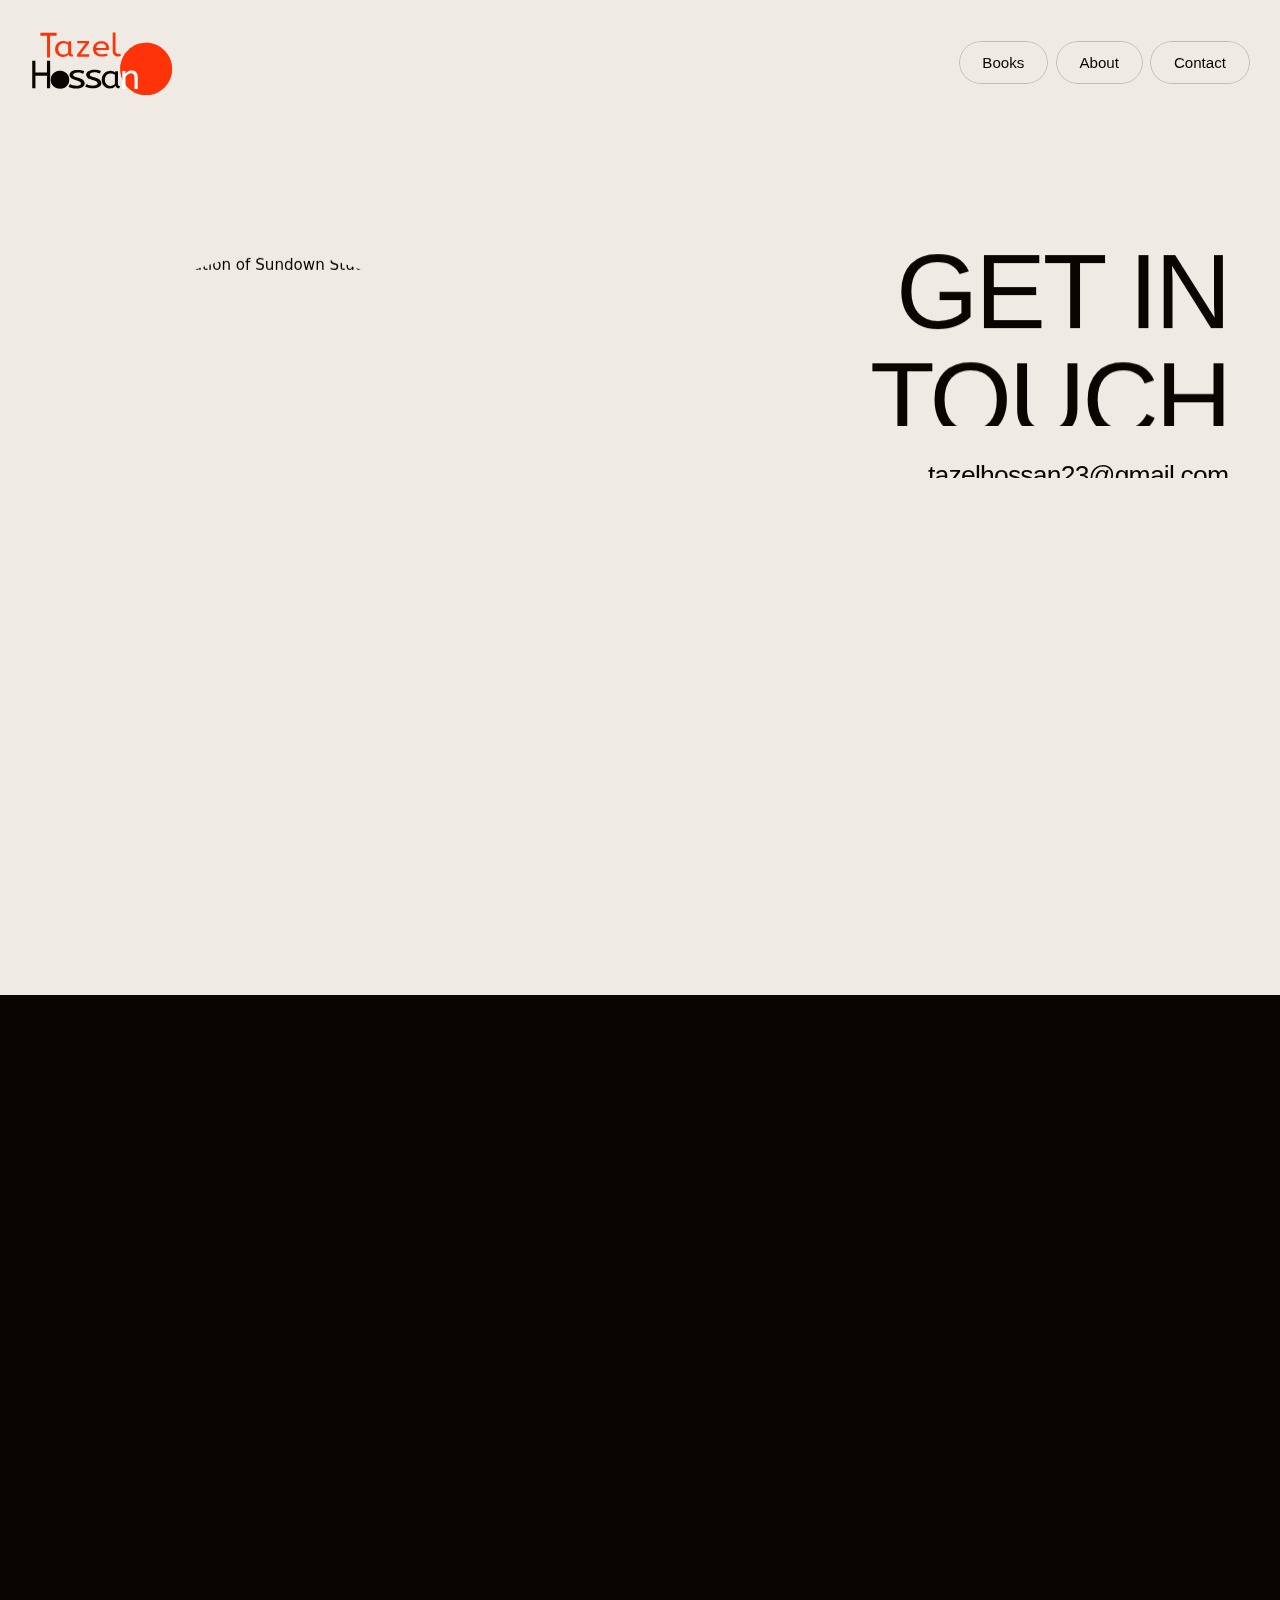
==== commit 70f32af9: "Files updated" ====
--- a/contact.html
+++ b/contact.html
@@ -373,13 +373,13 @@
             <img src="assets/images/logo/logo.svg" loading="lazy" alt="Tazel Hossan" class="header_logo" />
           </a>
           <nav role="navigation" class="header_menu w-nav-menu">
-            <a href="/work" class="header_link reveal-circle w-inline-block">
+            <a href="books/bookhome.html" class="header_link reveal-circle w-inline-block">
               <div class="header_link_dot"></div>
               <div class="header_link_text">Books</div>
             </a>
-            <a href="/studio" class="header_link reveal-circle w-inline-block">
+            <a href="#" class="header_link reveal-circle w-inline-block">
               <div class="header_link_dot"></div>
-              <div class="header_link_text">Studio</div>
+              <div class="header_link_text">About</div>
             </a>
             <a href="contact.html" aria-current="page" class="header_link reveal-circle w-inline-block w--current">
               <div class="header_link_dot"></div>
@@ -410,10 +410,10 @@
               <div class="content_wrapper">
                 <div class="contact_content">
                   <div class="heading_wrap">
-                    <h1 data-w-id="2df42a85-0274-06a1-2caa-21263af942a5" style="-webkit-transform:translate3d(0, 105%, 0) scale3d(1, 1, 1) rotateX(0) rotateY(0) rotateZ(0) skew(0, 0);-moz-transform:translate3d(0, 105%, 0) scale3d(1, 1, 1) rotateX(0) rotateY(0) rotateZ(0) skew(0, 0);-ms-transform:translate3d(0, 105%, 0) scale3d(1, 1, 1) rotateX(0) rotateY(0) rotateZ(0) skew(0, 0);transform:translate3d(0, 105%, 0) scale3d(1, 1, 1) rotateX(0) rotateY(0) rotateZ(0) skew(0, 0)" class="contact_heading-1">let&#x27;s work </h1>
+                    <h1 data-w-id="2df42a85-0274-06a1-2caa-21263af942a5" style="-webkit-transform:translate3d(0, 105%, 0) scale3d(1, 1, 1) rotateX(0) rotateY(0) rotateZ(0) skew(0, 0);-moz-transform:translate3d(0, 105%, 0) scale3d(1, 1, 1) rotateX(0) rotateY(0) rotateZ(0) skew(0, 0);-ms-transform:translate3d(0, 105%, 0) scale3d(1, 1, 1) rotateX(0) rotateY(0) rotateZ(0) skew(0, 0);transform:translate3d(0, 105%, 0) scale3d(1, 1, 1) rotateX(0) rotateY(0) rotateZ(0) skew(0, 0)" class="contact_heading-1">Get in</h1>
                   </div>
                   <div class="heading_wrap">
-                    <h1 data-w-id="075545f0-e48b-1949-8279-20169f4b8d40" style="-webkit-transform:translate3d(0, 105%, 0) scale3d(1, 1, 1) rotateX(0) rotateY(0) rotateZ(0) skew(0, 0);-moz-transform:translate3d(0, 105%, 0) scale3d(1, 1, 1) rotateX(0) rotateY(0) rotateZ(0) skew(0, 0);-ms-transform:translate3d(0, 105%, 0) scale3d(1, 1, 1) rotateX(0) rotateY(0) rotateZ(0) skew(0, 0);transform:translate3d(0, 105%, 0) scale3d(1, 1, 1) rotateX(0) rotateY(0) rotateZ(0) skew(0, 0)" class="contact_heading-2">together</h1>
+                    <h1 data-w-id="075545f0-e48b-1949-8279-20169f4b8d40" style="-webkit-transform:translate3d(0, 105%, 0) scale3d(1, 1, 1) rotateX(0) rotateY(0) rotateZ(0) skew(0, 0);-moz-transform:translate3d(0, 105%, 0) scale3d(1, 1, 1) rotateX(0) rotateY(0) rotateZ(0) skew(0, 0);-ms-transform:translate3d(0, 105%, 0) scale3d(1, 1, 1) rotateX(0) rotateY(0) rotateZ(0) skew(0, 0);transform:translate3d(0, 105%, 0) scale3d(1, 1, 1) rotateX(0) rotateY(0) rotateZ(0) skew(0, 0)" class="contact_heading-2">touch</h1>
                   </div>
                   <div class="link_wrap">
                     <a data-w-id="2f45e20d-b739-a10f-342c-1d8394a74b5b" style="-webkit-transform:translate3d(0, 150%, 0) scale3d(1, 1, 1) rotateX(0) rotateY(0) rotateZ(0) skew(0, 0);-moz-transform:translate3d(0, 150%, 0) scale3d(1, 1, 1) rotateX(0) rotateY(0) rotateZ(0) skew(0, 0);-ms-transform:translate3d(0, 150%, 0) scale3d(1, 1, 1) rotateX(0) rotateY(0) rotateZ(0) skew(0, 0);transform:translate3d(0, 150%, 0) scale3d(1, 1, 1) rotateX(0) rotateY(0) rotateZ(0) skew(0, 0)" href="mailto:tazelhossan23@gmail.com" class="contact_link animate-line color-type-2">tazelhossan23@gmail.com</a>
@@ -426,9 +426,9 @@
                   </div>
                 </div>
                 <div class="contact_points">
-                  <div data-w-id="780020fa-1ade-f99d-bc6c-25d020158dc1" style="opacity:0" class="heading-style-h4">Jahangirnagar University, Area</div>
+                  <div data-w-id="780020fa-1ade-f99d-bc6c-25d020158dc1" style="opacity:0" class="heading-style-h4">Jahangirnagar University</div>
                   <div data-w-id="a8296101-f5be-d9b4-b845-5a6a897e2b38" style="-webkit-transform:translate3d(0, 0, 0) scale3d(0, 0, 1) rotateX(0) rotateY(0) rotateZ(0) skew(0, 0);-moz-transform:translate3d(0, 0, 0) scale3d(0, 0, 1) rotateX(0) rotateY(0) rotateZ(0) skew(0, 0);-ms-transform:translate3d(0, 0, 0) scale3d(0, 0, 1) rotateX(0) rotateY(0) rotateZ(0) skew(0, 0);transform:translate3d(0, 0, 0) scale3d(0, 0, 1) rotateX(0) rotateY(0) rotateZ(0) skew(0, 0)" class="line"></div>
-                  <div data-w-id="182dfed7-cc10-fd19-6f8d-c103263c7725" style="opacity:0" class="heading-style-h4">Savar - 1342, Dhaka</div>
+                  <div data-w-id="182dfed7-cc10-fd19-6f8d-c103263c7725" style="opacity:0" class="heading-style-h4">Dhaka, Savar - 1342</div>
                   <div data-w-id="5c5dd414-5310-069b-d87b-884fb76edf4d" style="-webkit-transform:translate3d(0, 0, 0) scale3d(0, 0, 1) rotateX(0) rotateY(0) rotateZ(0) skew(0, 0);-moz-transform:translate3d(0, 0, 0) scale3d(0, 0, 1) rotateX(0) rotateY(0) rotateZ(0) skew(0, 0);-ms-transform:translate3d(0, 0, 0) scale3d(0, 0, 1) rotateX(0) rotateY(0) rotateZ(0) skew(0, 0);transform:translate3d(0, 0, 0) scale3d(0, 0, 1) rotateX(0) rotateY(0) rotateZ(0) skew(0, 0)" class="line"></div>
                   <div data-w-id="cb2c5d14-49bb-25f5-def1-b8c539429dc9" style="opacity:0" class="heading-style-h4">Bangladesh</div>
                 </div>
